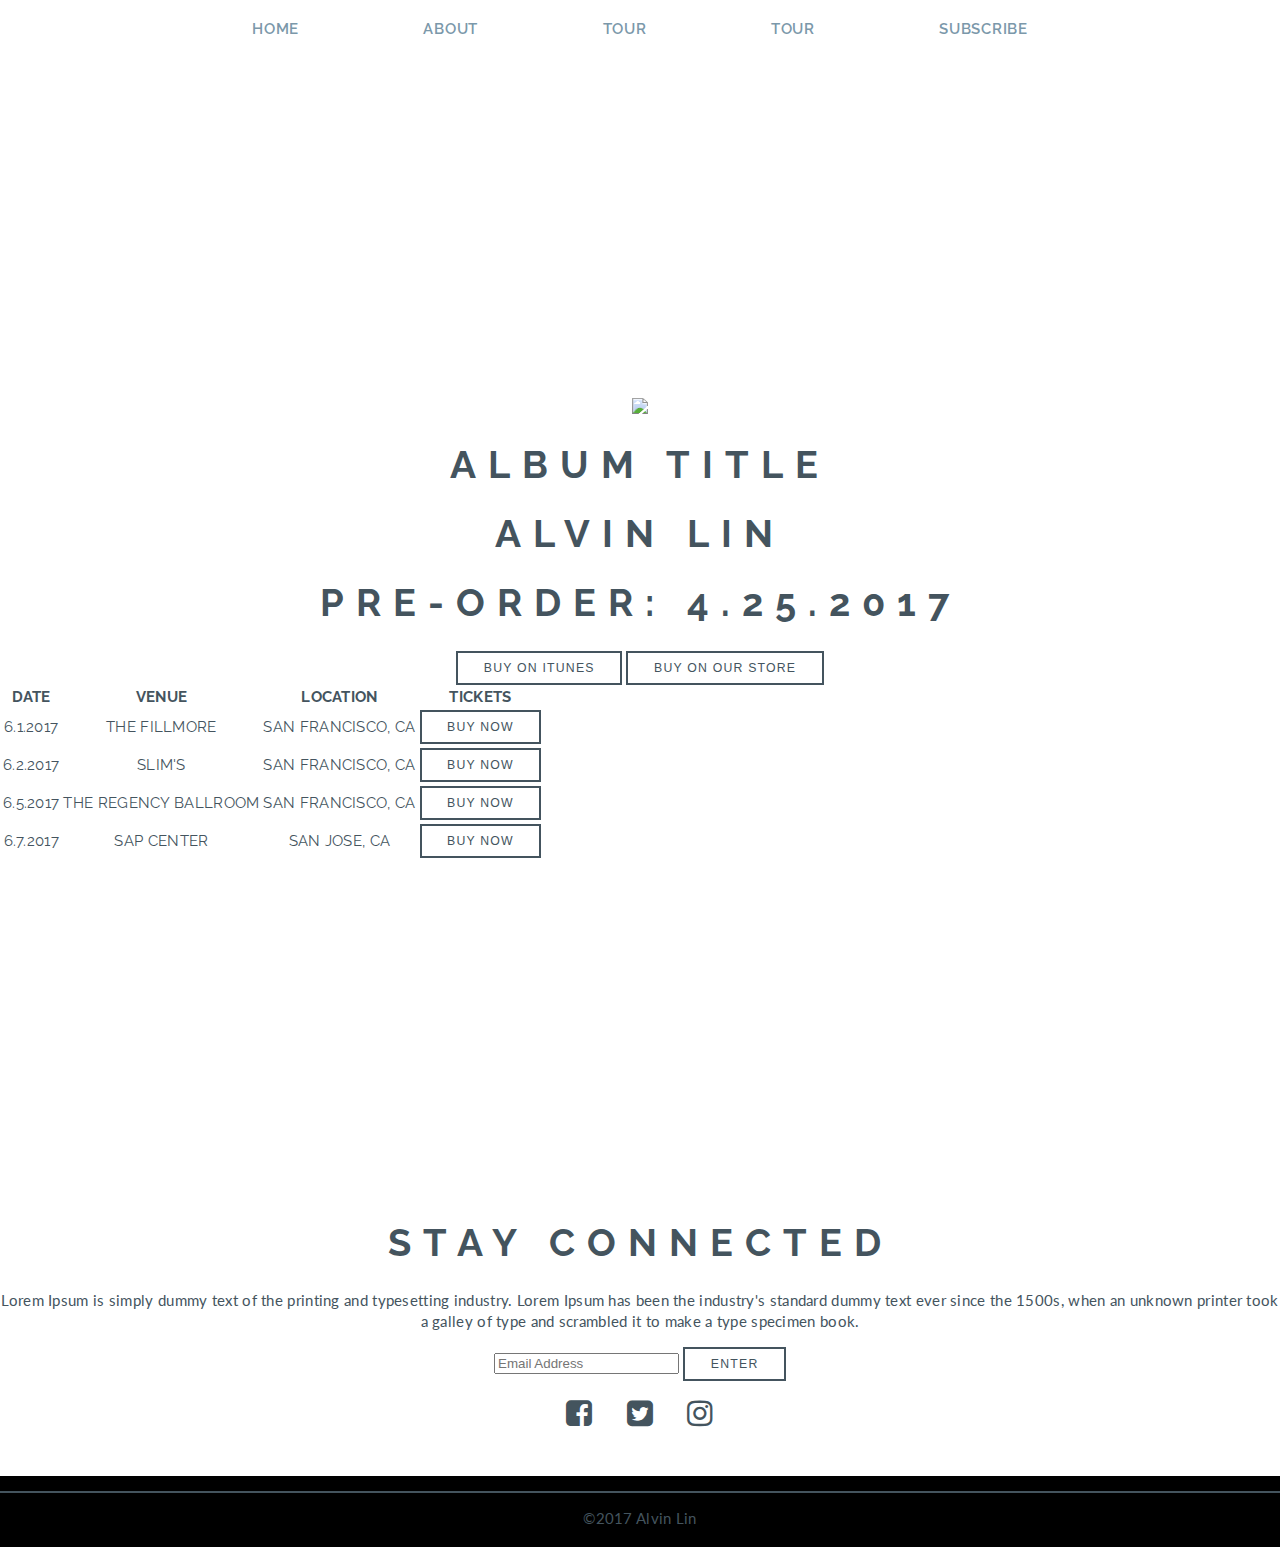
==== index.html @ 0206b44e "Updated index.html" ====
<!DOCTYPE html>
<html lang="en">
<head>
	<meta charset="UTF-8">
	<title>Alvin Lin Music</title>
	<link href="https://fonts.googleapis.com/css?family=Lato:400,400i|Raleway:500,600" rel="stylesheet">
	<link rel="stylesheet" href="https://maxcdn.bootstrapcdn.com/font-awesome/4.7.0/css/font-awesome.min.css">
	<link rel="stylesheet" href="css/final-project-alvin-style.css">

</head>
<body class="">

	<header>
		<div>
			<h1><a href="index.html">Alvin Lin Music</a></h1>
		</div>
	</header>
<!--START NAVIGATION SECTION-->
<nav>
	<a href="index.html#about">Home</a>
	<a href="index.html#gallery">About</a>
	<a href="blog.html">Tour</a>
	<a href="index.html#contact">Tour</a>
	<a href="index.html#contact">Subscribe</a>
</nav>

<!--END NAVIGATION SECTION-->


<!--START SECTION 1: MUSIC ALBUM HIGHLIGHT-->

<div>
<img src="http://placehold.it/550x350">
<h1>Album Title</h1>
<h1>Alvin Lin</h1>
<h1>Pre-Order: 4.25.2017</h1>
<button type="button">BUY ON iTUNES</button>
<button type="button">BUY ON OUR STORE</button>
</div>

<!--END SECTION 1: MUSIC ALBUM HIGHLIGHT-->

<!--START SECTION 2: TOUR DATES-->

<div id="table-wrapper">
  <div id="table-scroll">
    <table>
        <thead>
            <tr>
                <th><span class="text">DATE</span></th>
                <th><span class="text">VENUE</span></th>
                <th><span class="text">LOCATION</span></th>
                <th><span class="text">TICKETS</span></th>
            </tr>
        </thead>
        <tbody>
	         <tr> <td>6.1.2017</td> <td>THE FILLMORE</td> <td>SAN FRANCISCO, CA</td> 
	         <td><button type="button">BUY NOW</button></td> </tr>
	         <tr> <td>6.2.2017</td> <td>SLIM'S</td> <td>SAN FRANCISCO, CA</td> 
	         <td><button type="button">BUY NOW</button></td> </tr>
	         <tr> <td>6.5.2017</td> <td>THE REGENCY BALLROOM</td> <td>SAN FRANCISCO, CA</td> 
	         <td><button type="button">BUY NOW</button></td> </tr>
	         <tr> <td>6.7.2017</td> <td>SAP CENTER</td> <td>SAN JOSE, CA</td> 
	         <td><button type="button">BUY NOW</button></td> </tr>
        </tbody>
    </table>
  </div>
</div>

<!--END SECTION 2: TOUR DATES-->



<!--START SECTION 3: LIVE PERFORMANCE-->

<div>
<p><iframe width="560" height="315" src="https://www.youtube.com/embed/09I8kVjhyd8" frameborder="0" allowfullscreen></iframe></p>
</div>

<!--END SECTION 3: LIVE PERFORMANCE-->
	



<!--START SECTION 4: STAY CONNECTED-->

<div>
<h1>STAY CONNECTED</h1>
<p>Lorem Ipsum is simply dummy text of the printing and typesetting industry. Lorem Ipsum has been the industry's standard dummy text ever since the 1500s, when an unknown printer took a galley of type and scrambled it to make a type specimen book. </p>
</div>

<div class="wrap">
			<input type="text" placeholder="Email Address">
			<button type="submit">ENTER</button>
			<div class="social-links">
				<a href=""><i class="fa fa-facebook-square" aria-hidden="true"></i></a>
				<a href=""><i class="fa fa-twitter-square" aria-hidden="true"></i></a>
				<a href=""><i class="fa fa-instagram" aria-hidden="true"></i></a>
			</div>
</div>

<!--END SECTION 4: STAY CONNECTED-->




<!--START FOOTER-->
	<footer>
	<!--LEFT JUSTIFIED SITE MAP-->
		<p class="copyright">&copy;2017 Alvin Lin</p>
	</footer>

<!--END FOOTER-->

</body>
</html>
---- css/final-project-alvin-style.css ----
/* ----------------------------------------
Base Styles
------------------------------------------- */
* {
	box-sizing: border-box;
}

body {
	font-family: 'Raleway', sans-serif;
	-webkit-font-smoothing: antialiased;
	margin: 0;
	text-transform: uppercase;
	letter-spacing: .02em;
	text-align: center;
	color: #44545E;
	font-size: 15px;
}

/* Responsive images */
img {
	max-width: 100%;
}

/* ----------------------------------------
Typography
------------------------------------------- */
p {
	font-family: 'Lato', sans-serif;
	text-transform: none;
	line-height: 1.4;
}


h1 {
	font-size: 37.5px;
	letter-spacing: 12px;
}



a {
	text-decoration: none;
	color: #7B98AA;
	font-weight: 600;
}

a:hover {
	color: #44545E;
	-webkit-transition: color .3s ease-in-out;
	transition: color .3s ease-in-out;
}



/* ----------------------------------------
Lists
------------------------------------------- */
ul a {
	text-transform: none;
}

ul {
	padding-left: 16px;
}

li {
	text-align: left;
	margin-bottom: 12.8px;
	color: #44545E;

}

/* ----------------------------------------
Layout
------------------------------------------- */
section {
	padding: 0 30px 54.4px 30px;
	width: 70%;
	text-align: left;
}

.wrap {
	max-width: 1000px;
	width: 100%;
	margin: 0 auto;
}

.grid-wrapper {
	display: -webkit-box;
	display: -ms-flexbox;
	display: flex;
  -webkit-box-orient: horizontal;
  -webkit-box-direction: normal;
      -ms-flex-direction: row;
          flex-direction: row;
  -ms-flex-wrap: wrap;
      flex-wrap: wrap;
  -webkit-box-pack: justify;
      -ms-flex-pack: justify;
          justify-content: space-between;
}

#table-wrapper {
	text-align: center;
}

/* ----------------------------------------
Header
------------------------------------------- */
header {
	padding-top: 30px;
	background-image: url('../images/blog_header_bg.jpg');
	background-size: cover;
	background-position: center;
	height: 350px;
	margin-bottom: 48px;
}

nav {
	position: fixed;
	top: 0;
	left: 0;
	right: 0;
	background-color: white;
	z-index: 100;
}

nav a {
	font-weight: 600;
	letter-spacing: 0.75px;
	padding: 20px 60px;
	display: inline-block;
	border-bottom: none;
	text-transform: uppercase;
}

h1 a,
h1 a:hover {
	color: white;
	margin-top: 122px;
	display: inline-block;
}

/* ----------------------------------------
Footer
------------------------------------------- */
footer {
	background-color: #000000;
	overflow: auto;
}

footer .wrap {
	padding: 30px 15px;
}

.social-links a {
	font-size: 30px;
	padding: 15px;
	margin-bottom: 30px;
	display: inline-block;
	color: #44545E;
}

.copyright {
	border-top: 2px solid #44545E;
	padding: 15px 0 3px;
}



/* ----------------------------------------
Buttons
------------------------------------------- */
button {
	cursor: pointer;
	outline: 0;
	border: 2px solid #44545E;
	color: #44545E;
	padding: 8px 25.5px;
	background-color: transparent;
	font-weight: 500;
	text-transform: uppercase;
	font-size: 12.299px;
	letter-spacing: 1.2px;
	-webkit-transition: all .3s ease-in-out;
	transition: all .3s ease-in-out;
}

button:hover {
	background-color: #44545E;
	color: white;
	font-weight: 600;
}
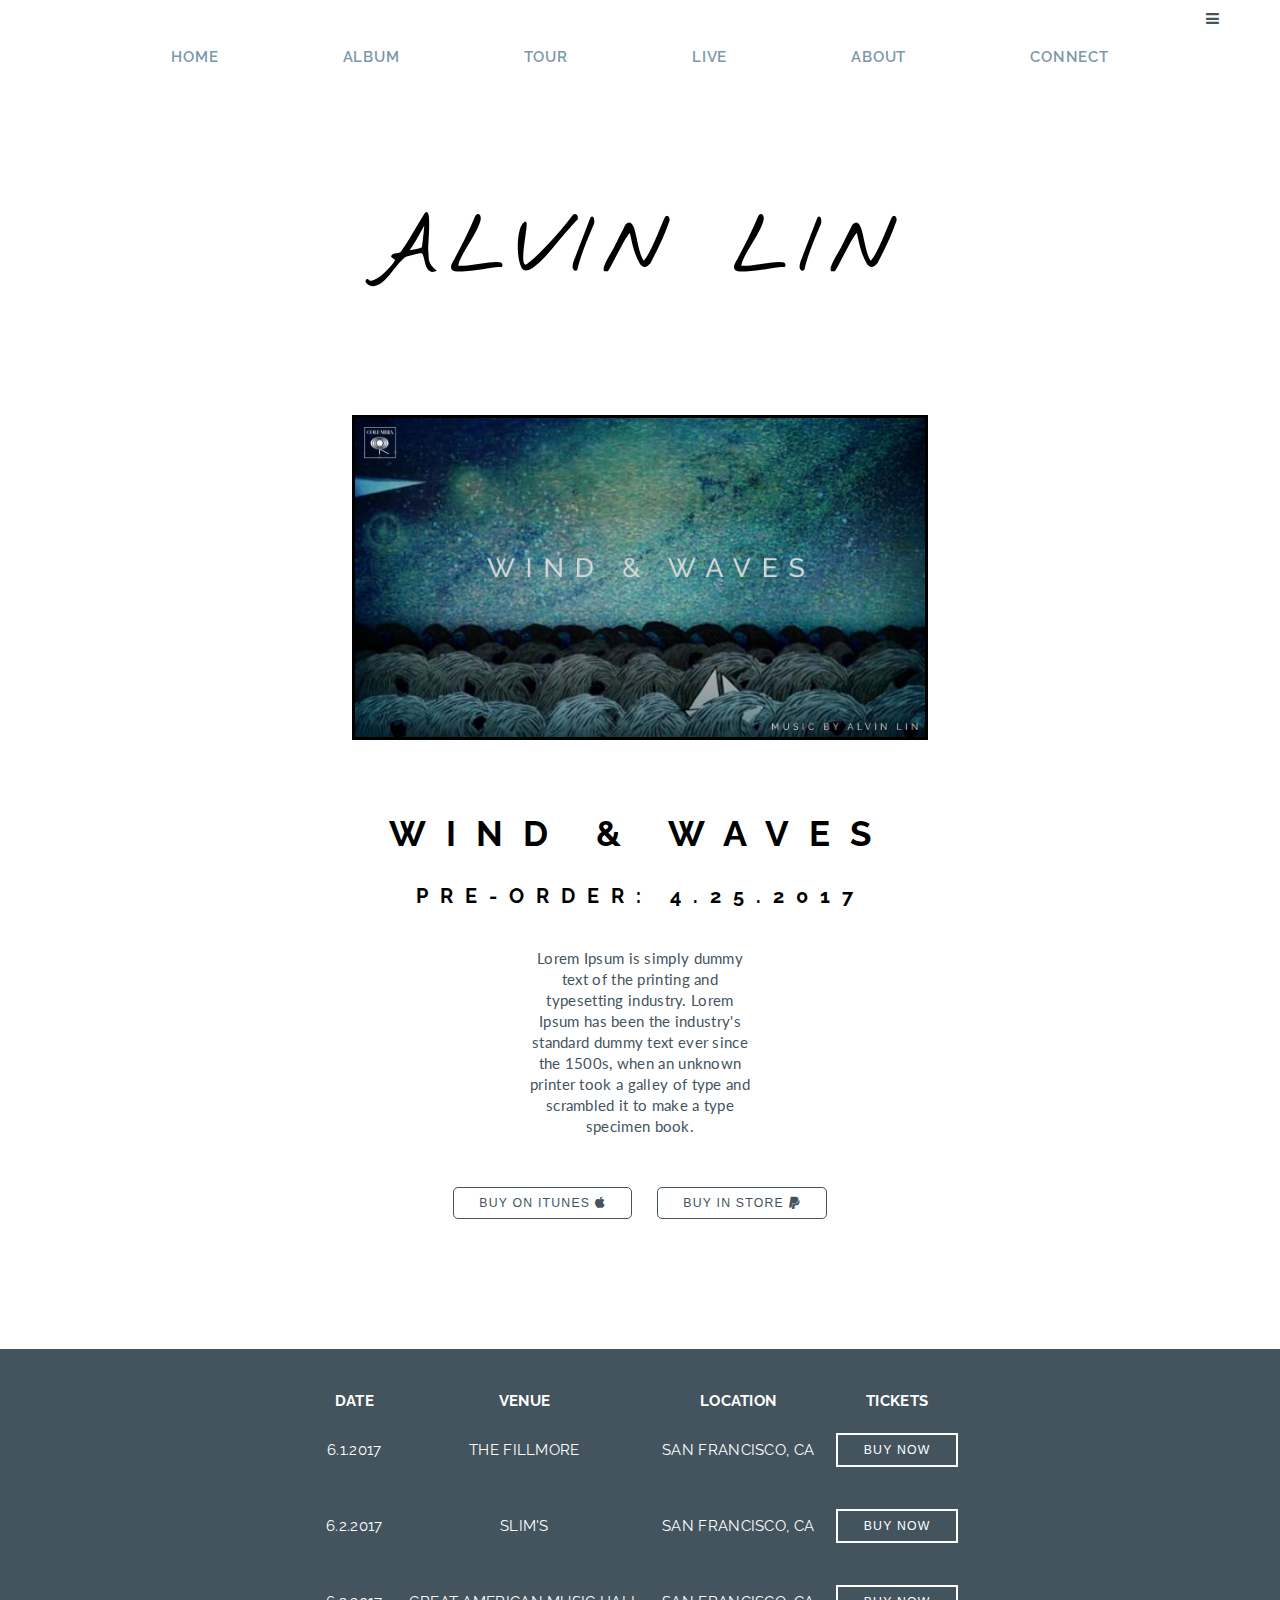
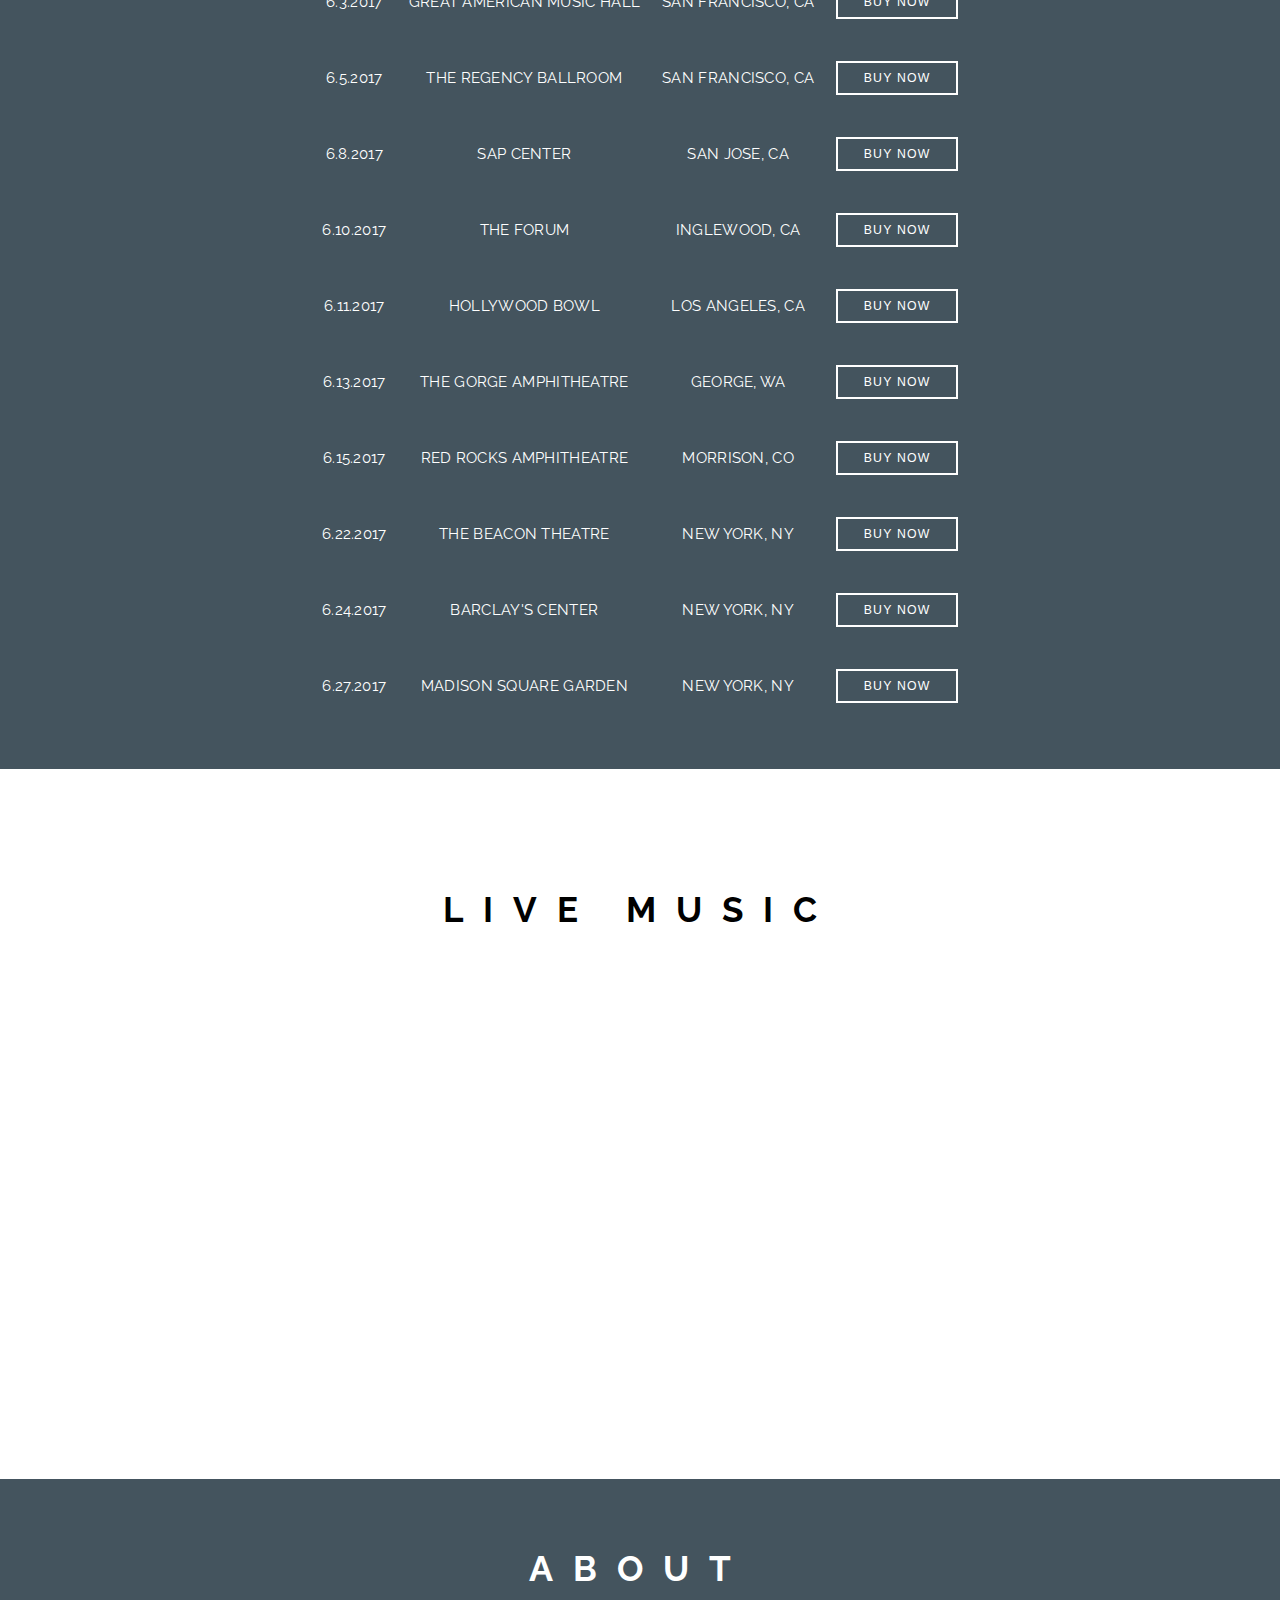
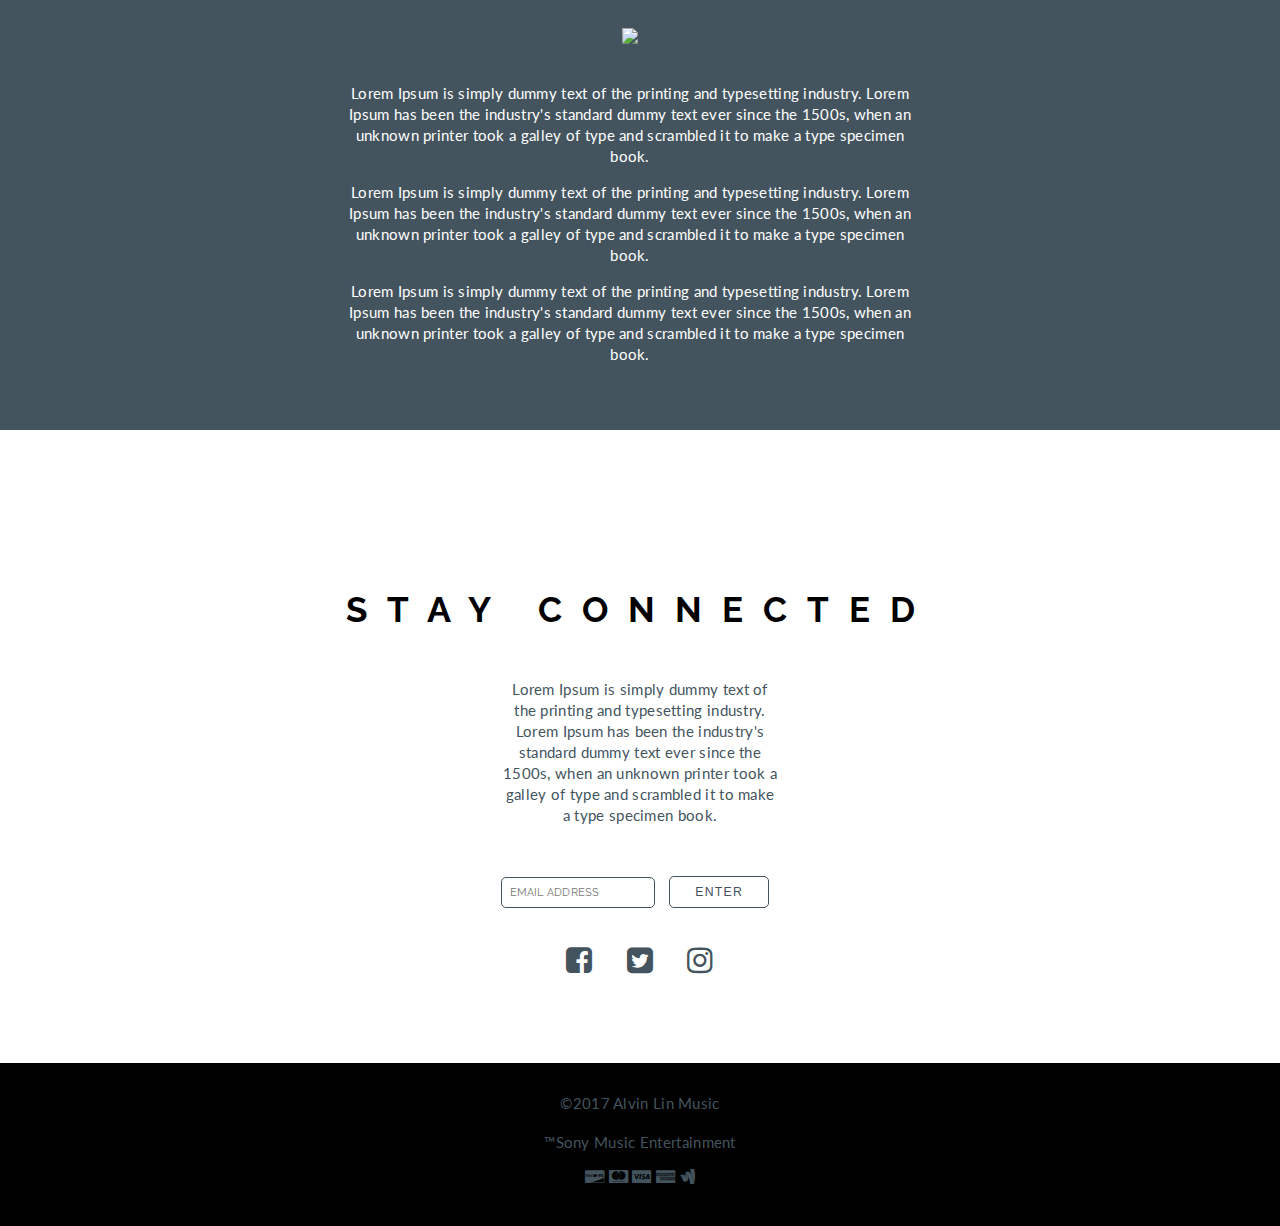
==== commit 4cacf890: "Week 8 HW Update" ====
--- a/index.html
+++ b/index.html
@@ -4,7 +4,7 @@
 <head>
 	<meta charset="UTF-8">
 	<title>Alvin Lin Music</title>
-	<link href="https://fonts.googleapis.com/css?family=Lato:400,400i|Raleway:500,600" rel="stylesheet">
+	<link href="https://fonts.googleapis.com/css?family=Lato:400,400i|Raleway:500,600|Nothing+You+Could+Do" rel="stylesheet">
 	<link rel="stylesheet" href="https://maxcdn.bootstrapcdn.com/font-awesome/4.7.0/css/font-awesome.min.css">
 	<link rel="stylesheet" href="css/final-project-alvin-style.css">
 
@@ -13,36 +13,39 @@
 
 	<header>
 		<div>
-			<h1><a href="index.html">Alvin Lin Music</a></h1>
+			<h1>Alvin Lin</h1>
 		</div>
 	</header>
 <!--START NAVIGATION SECTION-->
 <nav>
-	<a href="index.html#about">Home</a>
-	<a href="index.html#gallery">About</a>
-	<a href="blog.html">Tour</a>
-	<a href="index.html#contact">Tour</a>
-	<a href="index.html#contact">Subscribe</a>
+<a class="hamburger" href=""><i class="fa fa-bars"></i></a>
+	<a href="index.html#home">Home</a>
+	<a href="index.html#album">Album</a>
+	<a href="index.html#tour">Tour</a>
+	<a href="index.html#live">Live</a>
+	<a href="index.html#about">About</a>
+	<a href="index.html#connect">Connect</a>
 </nav>
 
 <!--END NAVIGATION SECTION-->
 
 
 <!--START SECTION 1: MUSIC ALBUM HIGHLIGHT-->
-
+<section class="album">
 <div>
-<img src="http://placehold.it/550x350">
-<h1>Album Title</h1>
-<h1>Alvin Lin</h1>
-<h1>Pre-Order: 4.25.2017</h1>
-<button type="button">BUY ON iTUNES</button>
-<button type="button">BUY ON OUR STORE</button>
+<img src="images/album_cover.png">
+<h2>WIND &amp; WAVES</h2>
+<h3>Pre-Order: 4.25.2017</h3>
+<p class="text">Lorem Ipsum is simply dummy text of the printing and typesetting industry. Lorem Ipsum has been the industry's standard dummy text ever since the 1500s, when an unknown printer took a galley of type and scrambled it to make a type specimen book.</p>
+<button id="buy" type="button">BUY ON iTUNES <i class="fa fa-apple" aria-hidden="true"></i></button>
+<button id="buy" type="button">BUY IN STORE <i class="fa fa-paypal" aria-hidden="true"></i></button>
 </div>
+</section>
 
 <!--END SECTION 1: MUSIC ALBUM HIGHLIGHT-->
 
 <!--START SECTION 2: TOUR DATES-->
-
+<section class="tour">
 <div id="table-wrapper">
   <div id="table-scroll">
     <table>
@@ -57,59 +60,133 @@
         <tbody>
 	         <tr> <td>6.1.2017</td> <td>THE FILLMORE</td> <td>SAN FRANCISCO, CA</td> 
 	         <td><button type="button">BUY NOW</button></td> </tr>
+	         
+
+
 	         <tr> <td>6.2.2017</td> <td>SLIM'S</td> <td>SAN FRANCISCO, CA</td> 
 	         <td><button type="button">BUY NOW</button></td> </tr>
+	       
+
+	         <tr> <td>6.3.2017</td> <td>GREAT AMERICAN MUSIC HALL</td> <td>SAN FRANCISCO, CA</td> 
+	         <td><button type="button">BUY NOW</button></td> </tr>
+	         
+
 	         <tr> <td>6.5.2017</td> <td>THE REGENCY BALLROOM</td> <td>SAN FRANCISCO, CA</td> 
 	         <td><button type="button">BUY NOW</button></td> </tr>
-	         <tr> <td>6.7.2017</td> <td>SAP CENTER</td> <td>SAN JOSE, CA</td> 
+	         
+
+	         <tr> <td>6.8.2017</td> <td>SAP CENTER</td> <td>SAN JOSE, CA</td> 
 	         <td><button type="button">BUY NOW</button></td> </tr>
+	         
+
+	         <tr> <td>6.10.2017</td> <td>THE FORUM</td> <td>INGLEWOOD, CA</td> 
+	         <td><button type="button">BUY NOW</button></td> </tr>
+	        
+
+	         <tr> <td>6.11.2017</td> <td>HOLLYWOOD BOWL</td> <td>LOS ANGELES, CA</td> 
+	         <td><button type="button">BUY NOW</button></td> </tr>
+	         
+
+	          <tr> <td>6.13.2017</td> <td>THE GORGE AMPHITHEATRE</td> <td>GEORGE, WA</td> 
+	         <td><button type="button">BUY NOW</button></td> </tr>
+	         
+
+
+	           <tr> <td>6.15.2017</td> <td>RED ROCKS AMPHITHEATRE</td> <td>MORRISON, CO</td> 
+	         <td><button type="button">BUY NOW</button></td> </tr>
+	         
+
+
+	           <tr> <td>6.22.2017</td> <td>THE BEACON THEATRE</td> <td>NEW YORK, NY</td> 
+	         <td><button type="button">BUY NOW</button></td> </tr>
+	     
+
+	           <tr> <td>6.24.2017</td> <td>BARCLAY'S CENTER</td> <td>NEW YORK, NY</td> 
+	         <td><button type="button">BUY NOW</button></td> </tr>
+	      
+
+
+	           <tr> <td>6.27.2017</td> <td>MADISON SQUARE GARDEN</td> <td>NEW YORK, NY</td> 
+	         <td><button type="button">BUY NOW</button></td> </tr>
+	        
+
         </tbody>
     </table>
   </div>
 </div>
+</section>
 
 <!--END SECTION 2: TOUR DATES-->
 
 
 
-<!--START SECTION 3: LIVE PERFORMANCE-->
+<!--START SECTION 3: LIVE PERFORMANCES-->
+<section class="live">
+<div>
+<h2>LIVE MUSIC</h2>
+<p><iframe width="560" height="315" src="https://www.youtube.com/embed/5IZnDgpF_8M" frameborder="0" allowfullscreen></iframe></p>
+</div>
+</section>
+<!--END SECTION 3: LIVE PERFORMANCE-->
 
-<div>
-<p><iframe width="560" height="315" src="https://www.youtube.com/embed/09I8kVjhyd8" frameborder="0" allowfullscreen></iframe></p>
-</div>
 
-<!--END SECTION 3: LIVE PERFORMANCE-->
-	
+<!--START SECTION 4: ABOUT-->
+<section class="about">
+<h2 class="text">ABOUT</h2>
+	<div class="about-wrapper">
+		<article>
+		<img src="http://placehold.it/550x350">
+		</article>
+		<article>
+		<p class="text">Lorem Ipsum is simply dummy text of the printing and typesetting industry. Lorem Ipsum has been the industry's standard dummy text ever since the 1500s, when an unknown printer took a galley of type and scrambled it to make a type specimen book.</p>
+		<p class="text">Lorem Ipsum is simply dummy text of the printing and typesetting industry. Lorem Ipsum has been the industry's standard dummy text ever since the 1500s, when an unknown printer took a galley of type and scrambled it to make a type specimen book.</p>
+		<p class="text">Lorem Ipsum is simply dummy text of the printing and typesetting industry. Lorem Ipsum has been the industry's standard dummy text ever since the 1500s, when an unknown printer took a galley of type and scrambled it to make a type specimen book.</p>
+		</article>
+	</div>
+</section>
+
+<!--END SECTION SECTION 4: ABOUT-->
 
 
 
-<!--START SECTION 4: STAY CONNECTED-->
-
+<!--START SECTION 5: STAY CONNECTED-->
+<section class="connect">
 <div>
-<h1>STAY CONNECTED</h1>
+<h2>STAY CONNECTED</h2>
 <p>Lorem Ipsum is simply dummy text of the printing and typesetting industry. Lorem Ipsum has been the industry's standard dummy text ever since the 1500s, when an unknown printer took a galley of type and scrambled it to make a type specimen book. </p>
 </div>
 
 <div class="wrap">
-			<input type="text" placeholder="Email Address">
-			<button type="submit">ENTER</button>
+			<input id="email" type="text" placeholder="EMAIL ADDRESS">
+			<button id="submit" type="submit">ENTER</button>
 			<div class="social-links">
-				<a href=""><i class="fa fa-facebook-square" aria-hidden="true"></i></a>
-				<a href=""><i class="fa fa-twitter-square" aria-hidden="true"></i></a>
-				<a href=""><i class="fa fa-instagram" aria-hidden="true"></i></a>
+				<a href="https://www.facebook.com/"><i class="fa fa-facebook-square" aria-hidden="true"></i></a>
+				<a href="https://twitter.com/?lang=en"><i class="fa fa-twitter-square" aria-hidden="true"></i></a>
+				<a href="https://www.instagram.com/?hl=en"><i class="fa fa-instagram" aria-hidden="true"></i></a>
 			</div>
 </div>
+</section>
 
-<!--END SECTION 4: STAY CONNECTED-->
+<!--END SECTION 5: STAY CONNECTED-->
 
 
 
 
 <!--START FOOTER-->
+
 	<footer>
 	<!--LEFT JUSTIFIED SITE MAP-->
-		<p class="copyright">&copy;2017 Alvin Lin</p>
+		<p class="copyright">&copy;2017 Alvin Lin Music</p>
+		<p class="trademark">&trade;Sony Music Entertainment‎</p>
+
+		<i class="fa fa-cc-discover" aria-hidden="true"></i>
+		<i class="fa fa-cc-mastercard" aria-hidden="true"></i>
+		<i class="fa fa-cc-visa" aria-hidden="true"></i>
+		<i class="fa fa-cc-amex" aria-hidden="true"></i>
+		<i class="fa fa-google-wallet" aria-hidden="true"></i>
+
 	</footer>
+
 
 <!--END FOOTER-->
 
--- a/css/final-project-alvin-style.css
+++ b/css/final-project-alvin-style.css
@@ -32,8 +32,23 @@
 
 
 h1 {
-	font-size: 37.5px;
+	font-size: 75px;
+	letter-spacing: 15px;
+	color: #000000;
+	margin: 200px 0px 75px 0px;
+	font-family: 'Nothing You Could Do', cursive;
+}
+
+h2 {
+	font-size: 35px;
+	letter-spacing: 20px;
+	color: #000000;
+}
+
+h3 {
+	font-size: 20px;
 	letter-spacing: 12px;
+	color: #000000;
 }
 
 
@@ -73,48 +88,105 @@
 /* ----------------------------------------
 Layout
 ------------------------------------------- */
-section {
-	padding: 0 30px 54.4px 30px;
-	width: 70%;
-	text-align: left;
-}
-
-.wrap {
-	max-width: 1000px;
-	width: 100%;
+
+.tour {
+	margin: 120px auto;
+	background-color: #44545E;
+	padding: 40px;
+
+}
+
+.about {
+	margin: 120px auto;
+	background-color: #44545E;
+	padding: 40px;
+}
+
+.about-wrapper {
+	display: flex;
+	flex-direction: row;
+	flex-wrap: wrap;
+	justify-content: center;
+}
+
+.about-wrapper article {
+	width: 50%;
+	padding: 10px;
+}
+
+.about-wrapper article {
+	margin-right: 20px;
+}
+
+
+ /*.about p {
+	padding: 20px 400px 40px 400px;
 	margin: 0 auto;
-}
-
-.grid-wrapper {
-	display: -webkit-box;
-	display: -ms-flexbox;
-	display: flex;
-  -webkit-box-orient: horizontal;
-  -webkit-box-direction: normal;
-      -ms-flex-direction: row;
-          flex-direction: row;
-  -ms-flex-wrap: wrap;
-      flex-wrap: wrap;
-  -webkit-box-pack: justify;
-      -ms-flex-pack: justify;
-          justify-content: space-between;
-}
+	text-align: center;
+}
+*/
 
 #table-wrapper {
 	text-align: center;
-}
+	display: inline-block;
+
+	
+}
+
+tr {
+	margin: 20px 0px;
+	padding: 20px 10px;
+}
+
+td {
+	margin: 0px 40px;
+	padding: 20px 10px;
+	color: #FFFFFF;
+}
+
+.text {
+	color: #FFFFFF;
+}
+
+.connect {
+	padding: 10px 0px 30px 0px;
+}
+
+.connect p {
+	padding: 20px 500px 40px 500px;
+	margin: 0 auto;
+	text-align: center;
+	color: #44545E;
+}
+
+
+.live p {
+	padding: 40px;
+}
+
+.album img {
+	border: 3px solid #000000;
+	width: 45%;
+	margin: 40px;
+}
+
+.album p {
+	padding: 20px 530px 40px 530px;
+	margin: 0 auto;
+	text-align: center;
+	color: #44545E;
+}
+
 
 /* ----------------------------------------
 Header
 ------------------------------------------- */
-header {
-	padding-top: 30px;
-	background-image: url('../images/blog_header_bg.jpg');
-	background-size: cover;
-	background-position: center;
-	height: 350px;
-	margin-bottom: 48px;
-}
+.hamburger {
+	display: block;
+	text-align: right;
+
+}
+
 
 nav {
 	position: fixed;
@@ -128,7 +200,7 @@
 nav a {
 	font-weight: 600;
 	letter-spacing: 0.75px;
-	padding: 20px 60px;
+	padding: 10px 60px;
 	display: inline-block;
 	border-bottom: none;
 	text-transform: uppercase;
@@ -141,12 +213,21 @@
 	display: inline-block;
 }
 
+
+
+
+
+
+
+
 /* ----------------------------------------
 Footer
 ------------------------------------------- */
 footer {
 	background-color: #000000;
 	overflow: auto;
+	padding: 0px 30px 40px 30px;
+
 }
 
 footer .wrap {
@@ -162,20 +243,23 @@
 }
 
 .copyright {
-	border-top: 2px solid #44545E;
 	padding: 15px 0 3px;
 }
 
-
-
 /* ----------------------------------------
 Buttons
 ------------------------------------------- */
+
+.social-links {
+	margin: 10px;
+}
+
+
 button {
 	cursor: pointer;
 	outline: 0;
-	border: 2px solid #44545E;
-	color: #44545E;
+	border: 2px solid #FFFFFF;
+	color: #FFFFFF;
 	padding: 8px 25.5px;
 	background-color: transparent;
 	font-weight: 500;
@@ -187,8 +271,65 @@
 }
 
 button:hover {
+	background-color: #FFFFFF;
+	color: #44545E;
+	font-weight: 600;
+}
+
+button#buy {
+	border: 1px solid #44545E;
+	color: #44545E;
+	margin: 10px;
+	border-radius: 5px;
+	font-weight: 400;
+	transition: all .2s ease-in-out;
+
+
+
+}
+
+
+button#buy:hover {
 	background-color: #44545E;
-	color: white;
-	font-weight: 600;
-}
-
+	color: #FFFFFF;
+	font-weight: 400;
+	transition: all .2s ease-in-out;
+	}
+
+
+#email {
+	border: 1px solid #44545E;
+	border-radius: 5px;
+	color: #44545E;
+	margin: 10px;
+	padding: 8px;
+	font-weight: 400;
+	transition: all .2s ease-in-out;
+	font-family: 'Raleway', sans-serif;
+	-webkit-font-smoothing: antialiased;
+	margin: 0;
+	letter-spacing: .02em;
+	text-align: left;
+	font-size: 11px;
+
+
+
+}
+
+
+button#submit {
+	border: 1px solid #44545E;
+	color: #44545E;
+	margin: 10px;
+	border-radius: 5px;
+	font-weight: 400;
+	transition: all .2s ease-in-out;
+
+}
+
+button#submit:hover {
+	background-color: #44545E;
+	color: #FFFFFF;
+	font-weight: 400;
+	transition: all .2s ease-in-out;
+}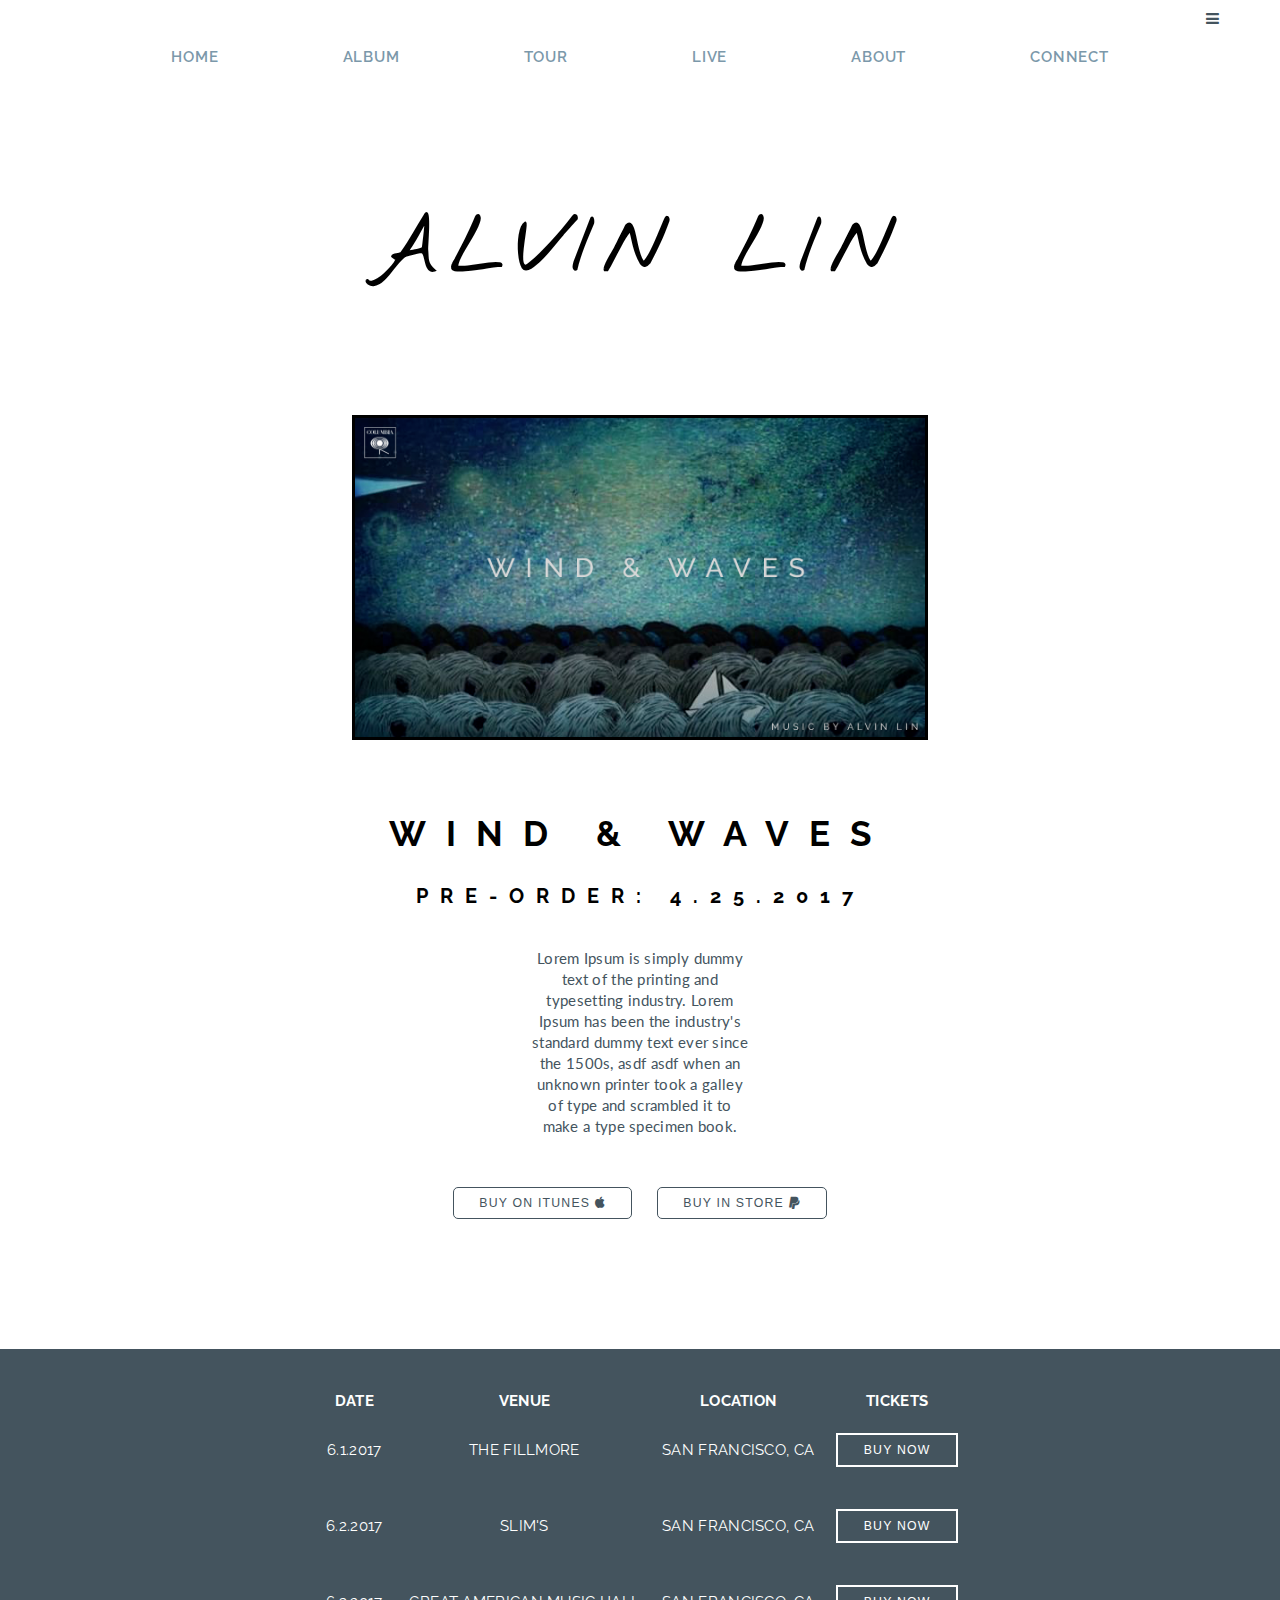
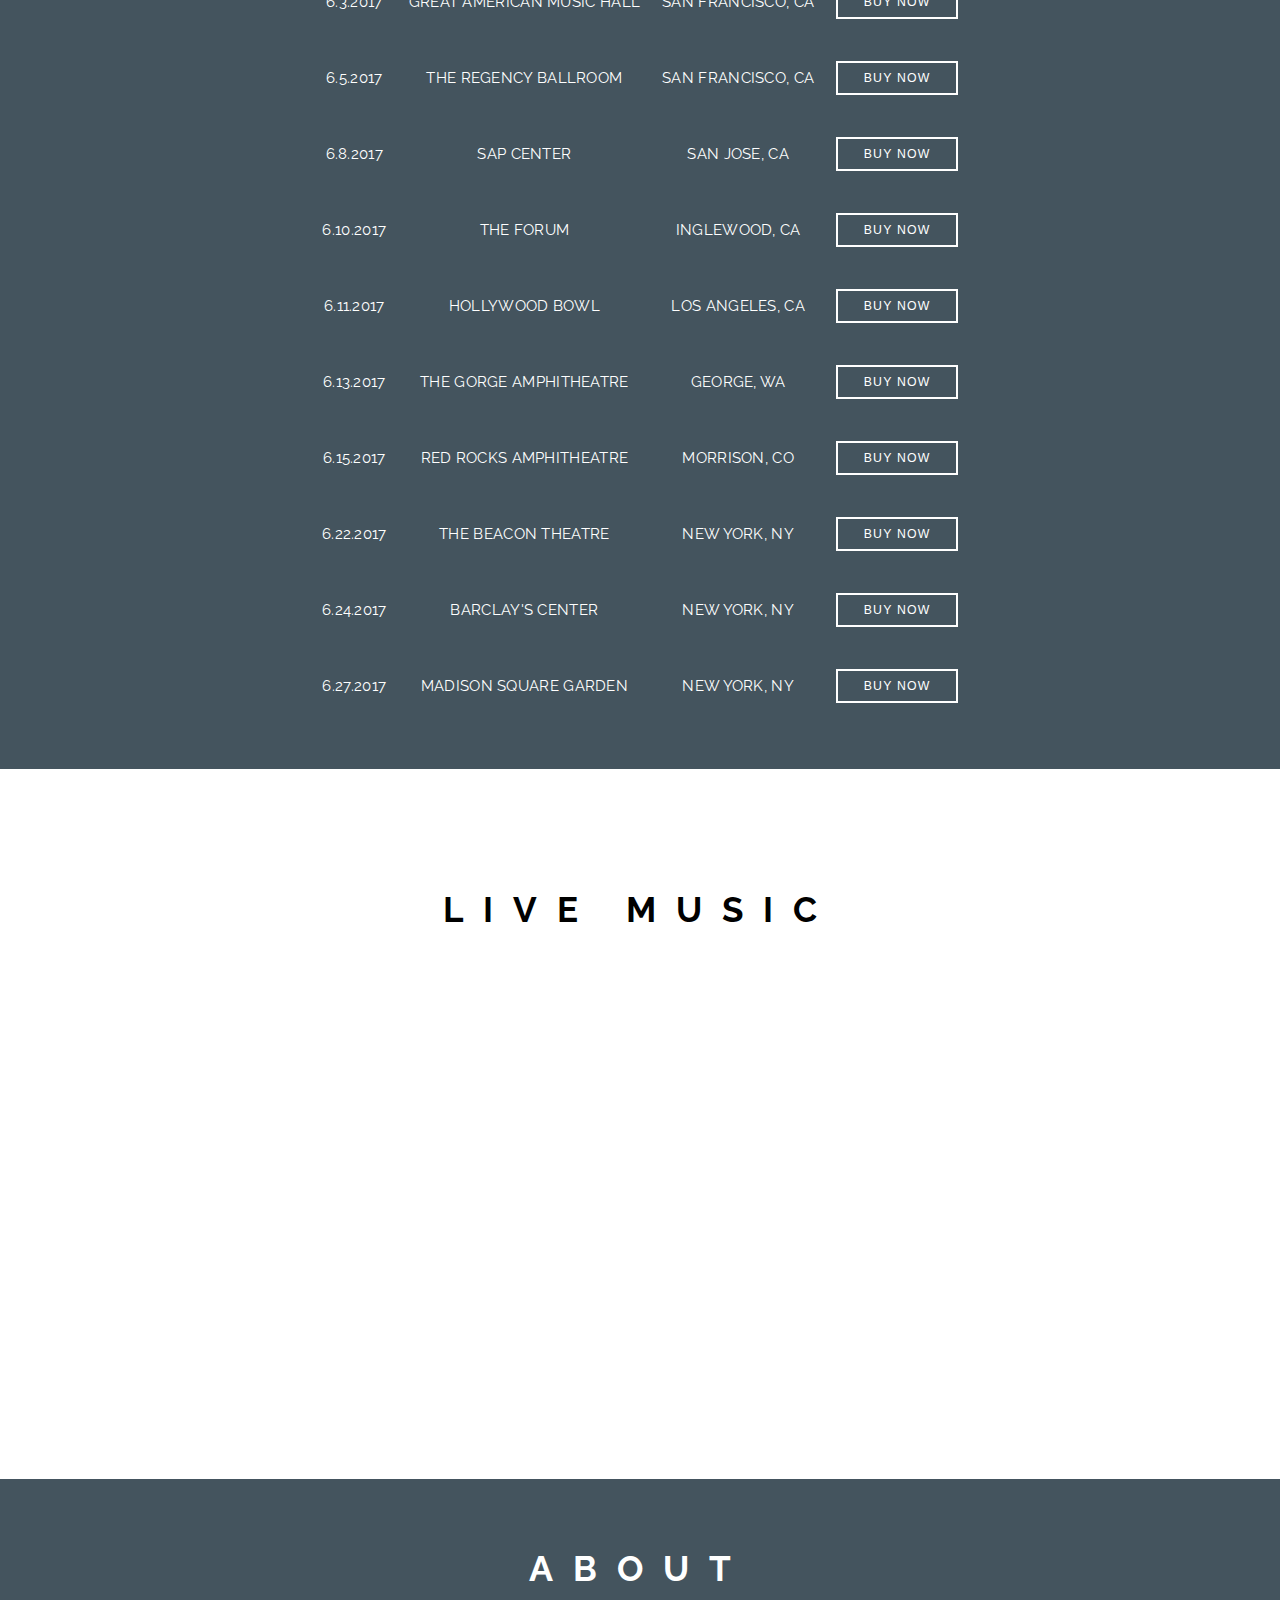
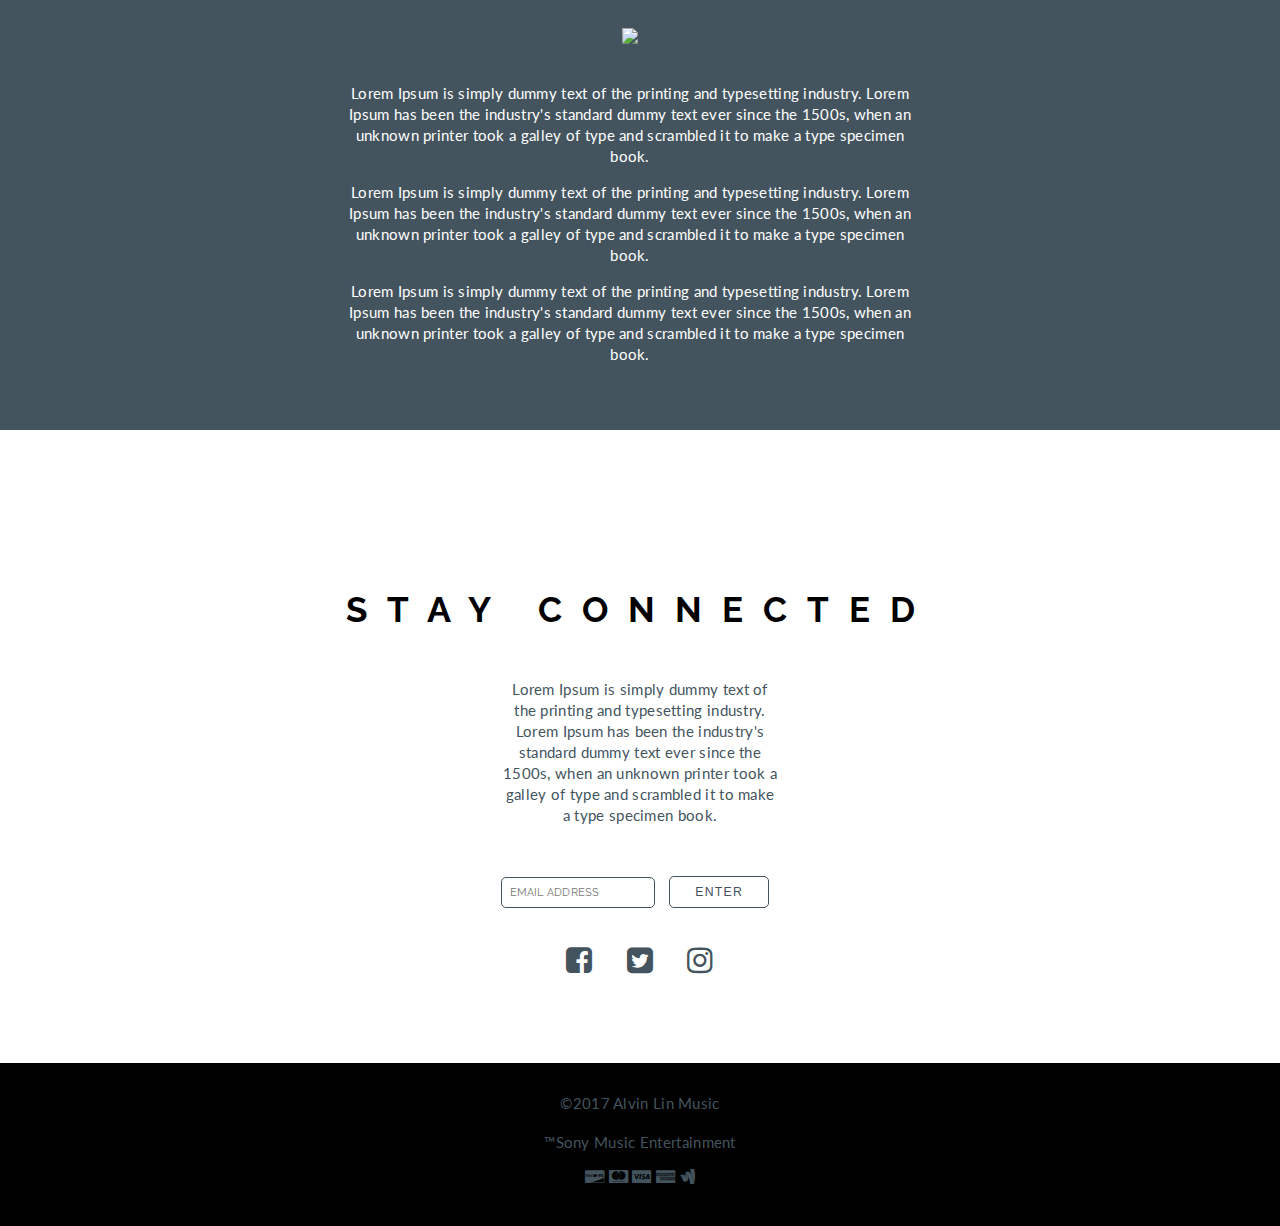
==== commit 2c4cde27: "Fiddle with lorem ipsum" ====
--- a/index.html
+++ b/index.html
@@ -36,7 +36,7 @@
 <img src="images/album_cover.png">
 <h2>WIND &amp; WAVES</h2>
 <h3>Pre-Order: 4.25.2017</h3>
-<p class="text">Lorem Ipsum is simply dummy text of the printing and typesetting industry. Lorem Ipsum has been the industry's standard dummy text ever since the 1500s, when an unknown printer took a galley of type and scrambled it to make a type specimen book.</p>
+<p class="text">Lorem Ipsum is simply dummy text of the printing and typesetting industry. Lorem Ipsum has been the industry's standard dummy text ever since the 1500s, asdf asdf when an unknown printer took a galley of type and scrambled it to make a type specimen book.</p>
 <button id="buy" type="button">BUY ON iTUNES <i class="fa fa-apple" aria-hidden="true"></i></button>
 <button id="buy" type="button">BUY IN STORE <i class="fa fa-paypal" aria-hidden="true"></i></button>
 </div>
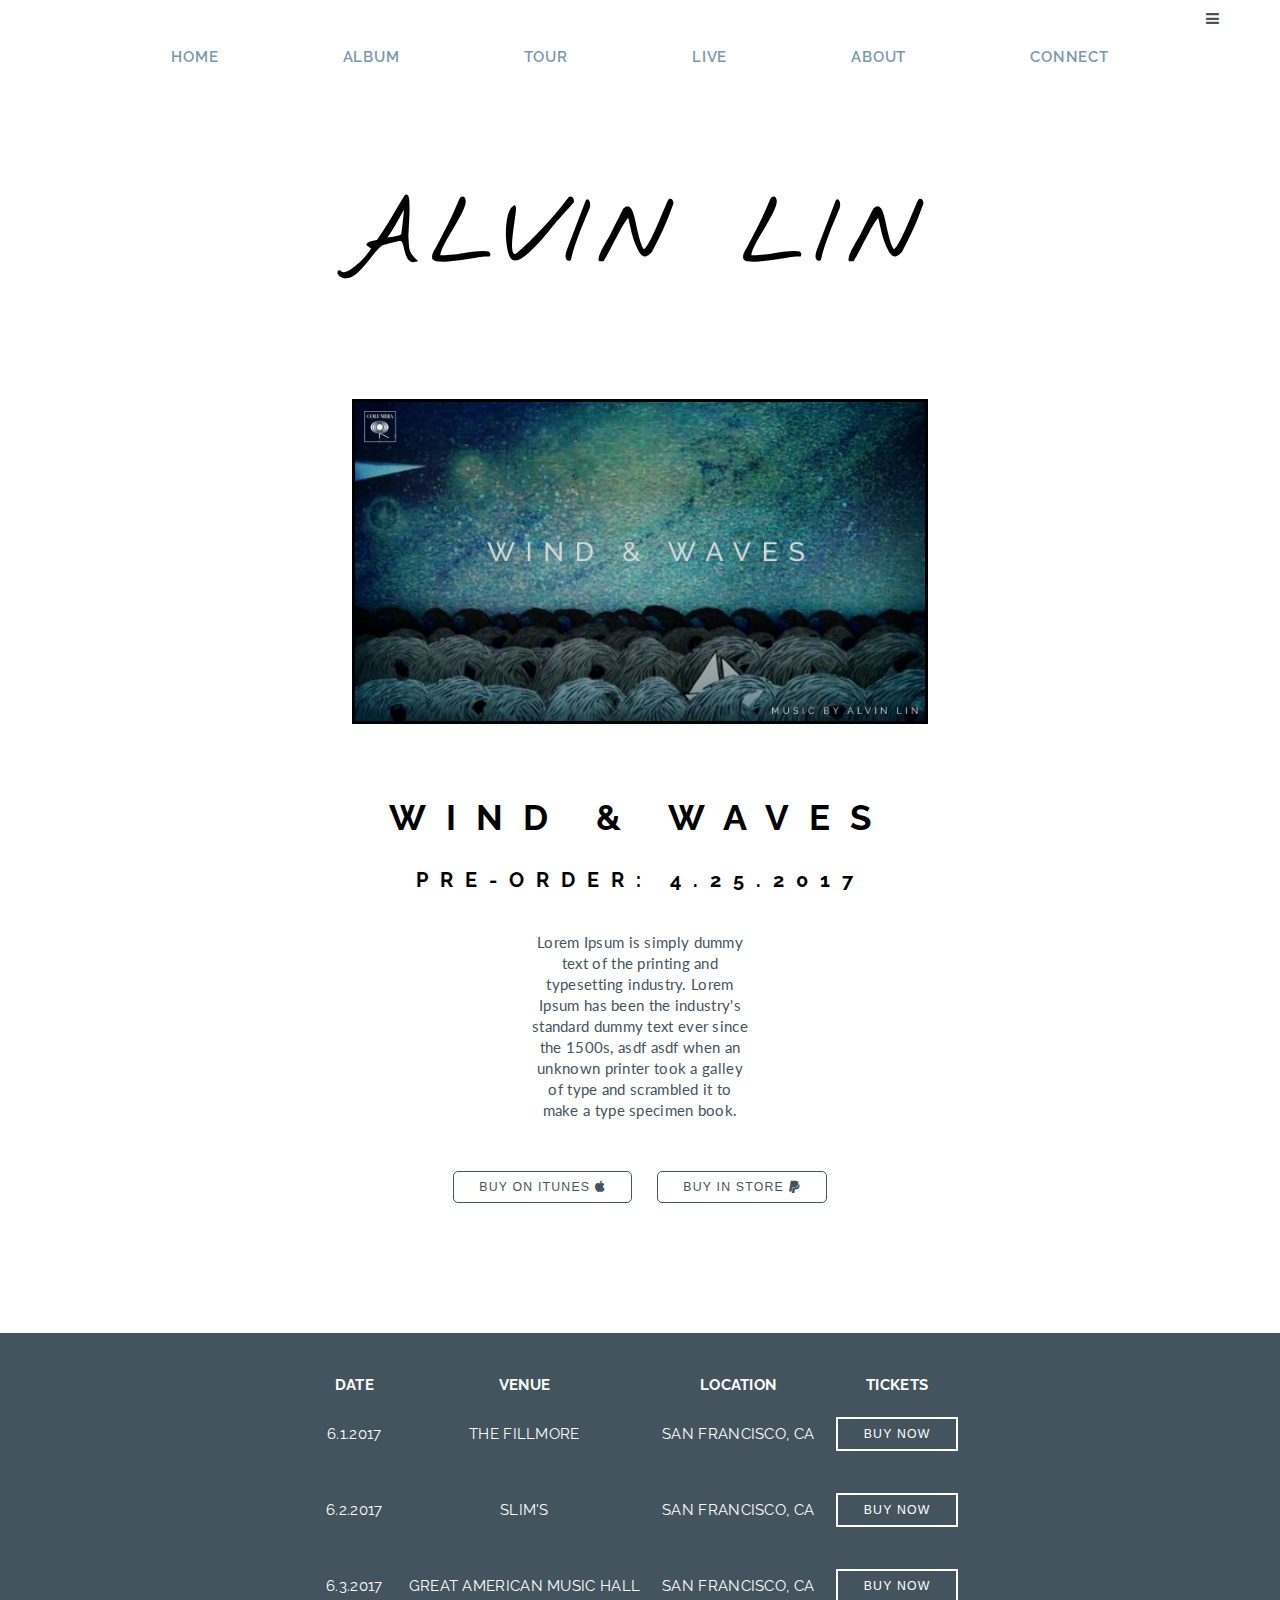
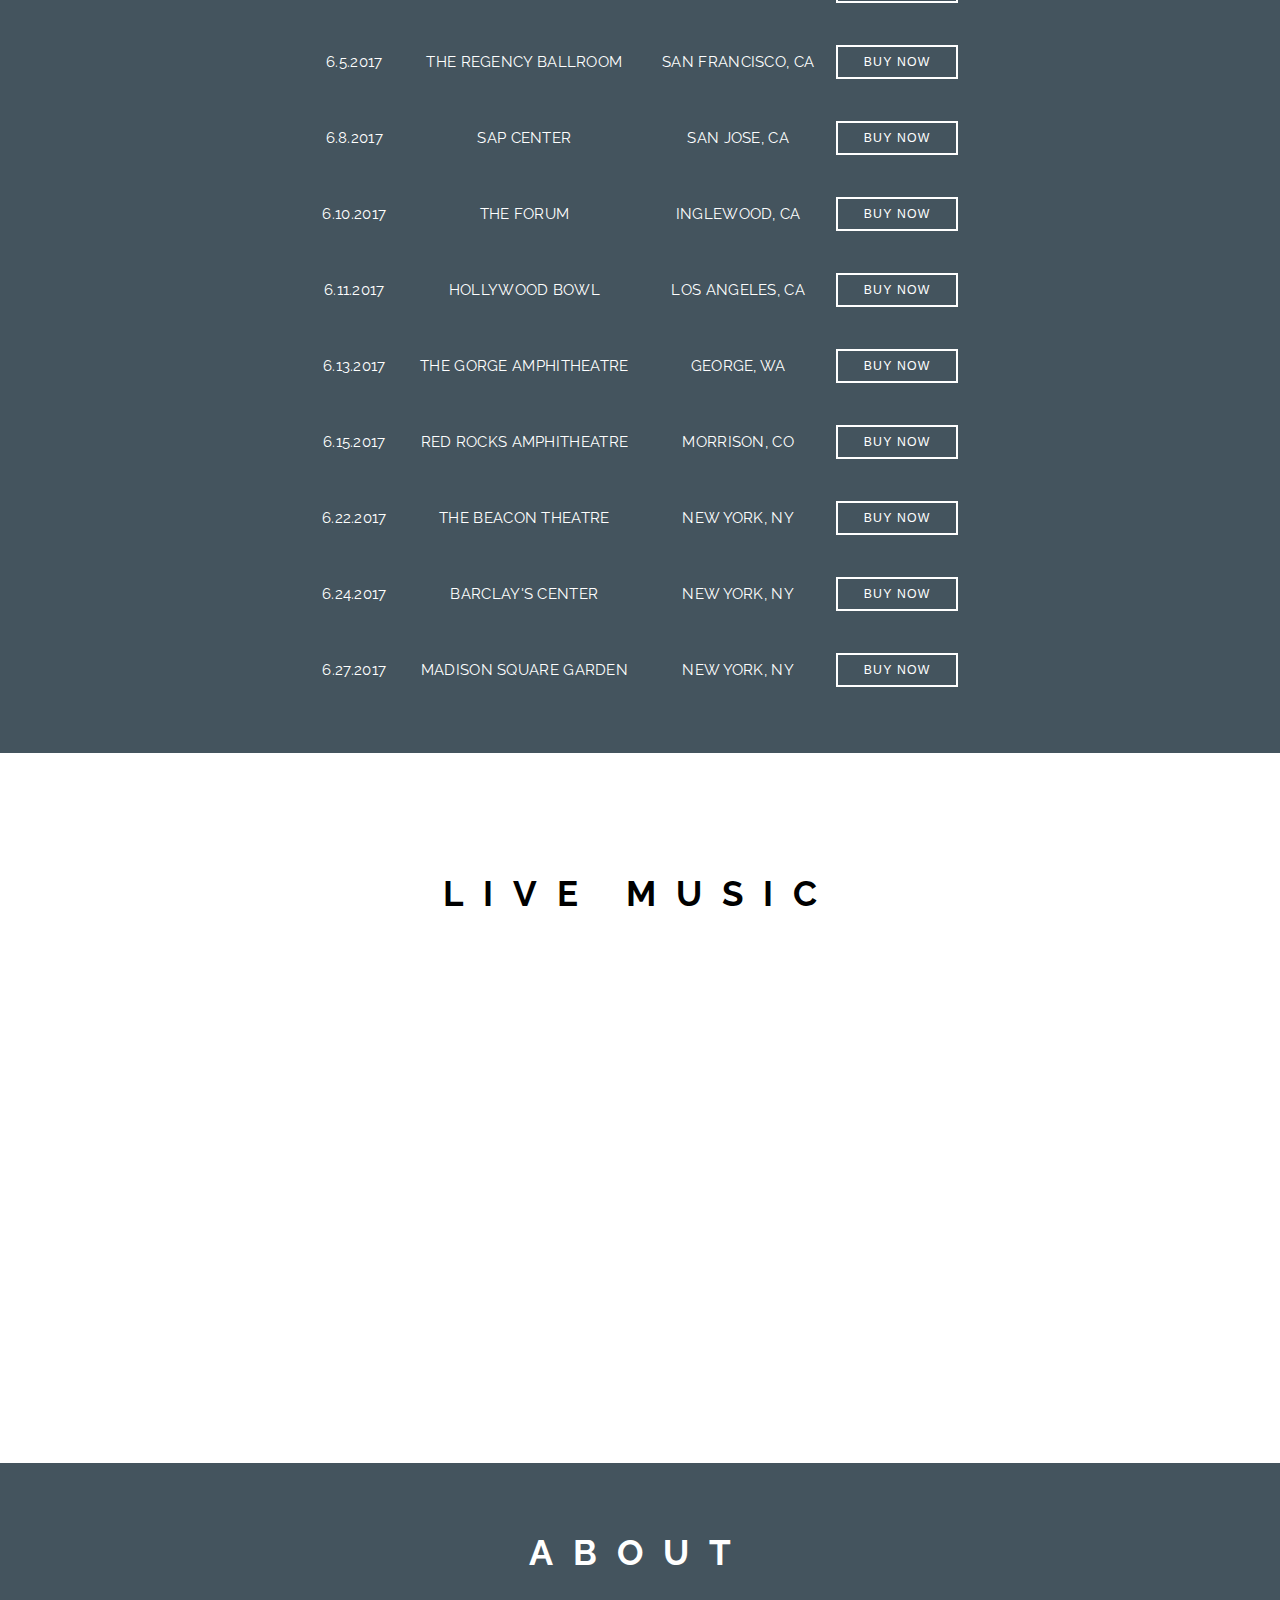
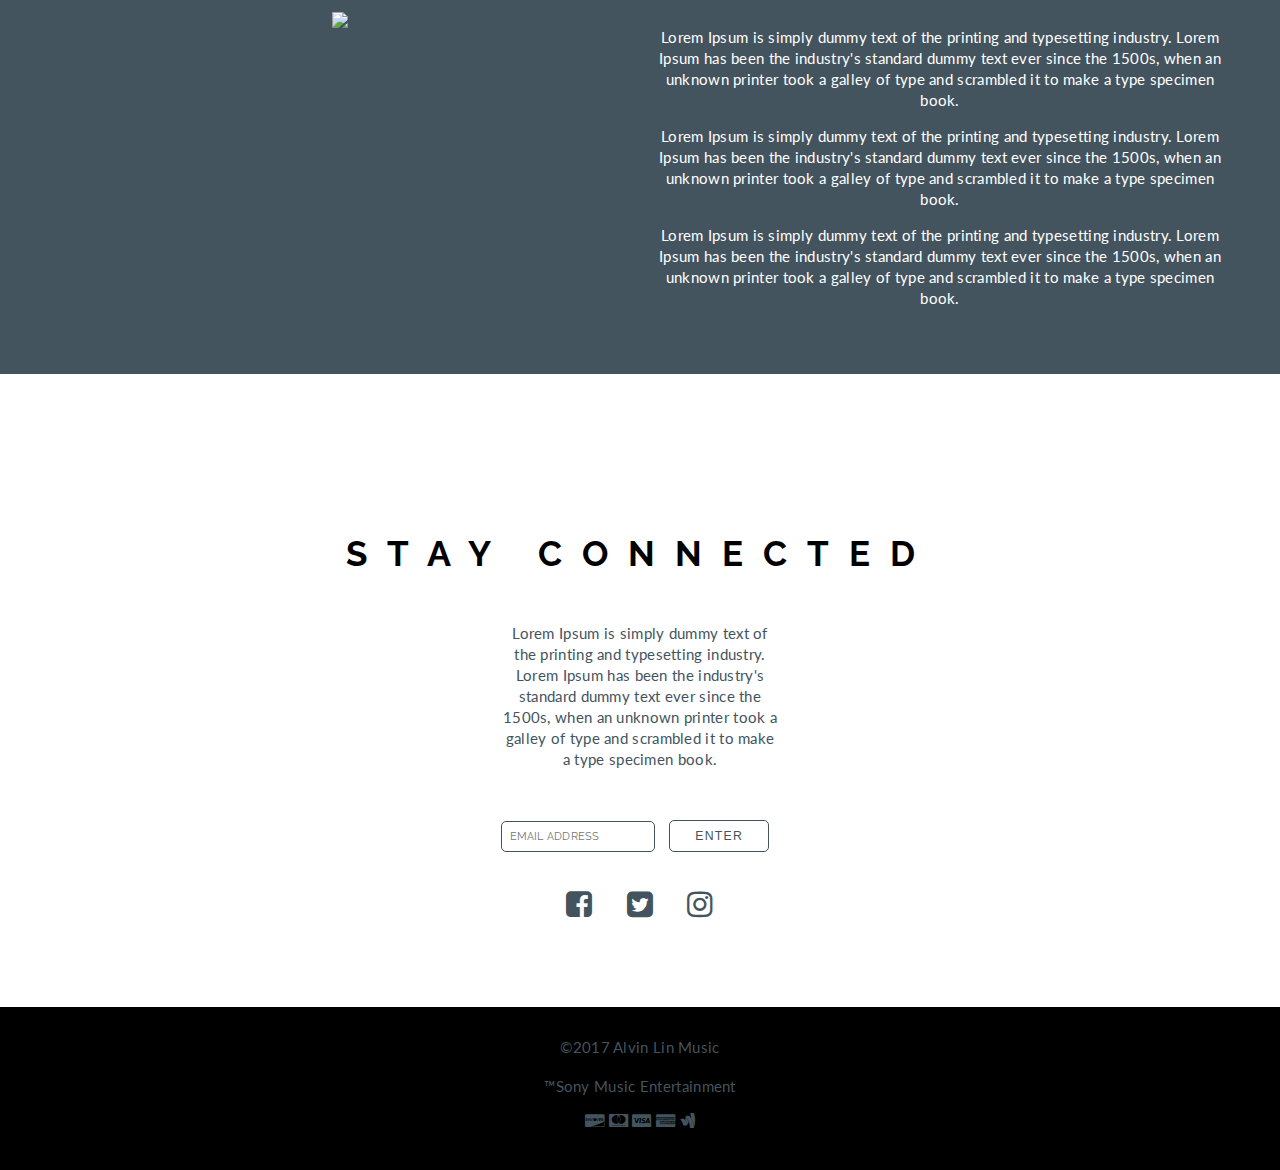
==== commit 6ddc6806: "Final Lab" ====
--- a/index.html
+++ b/index.html
@@ -59,55 +59,55 @@
         </thead>
         <tbody>
 	         <tr> <td>6.1.2017</td> <td>THE FILLMORE</td> <td>SAN FRANCISCO, CA</td> 
-	         <td><button type="button">BUY NOW</button></td> </tr>
+	         <td><button class="open" type="button">BUY NOW</button></td> </tr>
 	         
 
 
 	         <tr> <td>6.2.2017</td> <td>SLIM'S</td> <td>SAN FRANCISCO, CA</td> 
-	         <td><button type="button">BUY NOW</button></td> </tr>
+	         <td><button class="open" type="button">BUY NOW</button></td> </tr>
 	       
 
 	         <tr> <td>6.3.2017</td> <td>GREAT AMERICAN MUSIC HALL</td> <td>SAN FRANCISCO, CA</td> 
-	         <td><button type="button">BUY NOW</button></td> </tr>
+	         <td><button class="open" type="button">BUY NOW</button></td> </tr>
 	         
 
 	         <tr> <td>6.5.2017</td> <td>THE REGENCY BALLROOM</td> <td>SAN FRANCISCO, CA</td> 
-	         <td><button type="button">BUY NOW</button></td> </tr>
+	         <td><button class="open" type="button">BUY NOW</button></td> </tr>
 	         
 
 	         <tr> <td>6.8.2017</td> <td>SAP CENTER</td> <td>SAN JOSE, CA</td> 
-	         <td><button type="button">BUY NOW</button></td> </tr>
+	         <td><button class="open" type="button">BUY NOW</button></td> </tr>
 	         
 
 	         <tr> <td>6.10.2017</td> <td>THE FORUM</td> <td>INGLEWOOD, CA</td> 
-	         <td><button type="button">BUY NOW</button></td> </tr>
+	         <td><button class="open" type="button">BUY NOW</button></td> </tr>
 	        
 
 	         <tr> <td>6.11.2017</td> <td>HOLLYWOOD BOWL</td> <td>LOS ANGELES, CA</td> 
-	         <td><button type="button">BUY NOW</button></td> </tr>
+	         <td><button class="open" type="button">BUY NOW</button></td> </tr>
 	         
 
 	          <tr> <td>6.13.2017</td> <td>THE GORGE AMPHITHEATRE</td> <td>GEORGE, WA</td> 
-	         <td><button type="button">BUY NOW</button></td> </tr>
+	         <td><button class="open" type="button">BUY NOW</button></td> </tr>
 	         
 
 
 	           <tr> <td>6.15.2017</td> <td>RED ROCKS AMPHITHEATRE</td> <td>MORRISON, CO</td> 
-	         <td><button type="button">BUY NOW</button></td> </tr>
+	         <td><button class="open" type="button">BUY NOW</button></td> </tr>
 	         
 
 
 	           <tr> <td>6.22.2017</td> <td>THE BEACON THEATRE</td> <td>NEW YORK, NY</td> 
-	         <td><button type="button">BUY NOW</button></td> </tr>
+	         <td><button class="open" type="button">BUY NOW</button></td> </tr>
 	     
 
 	           <tr> <td>6.24.2017</td> <td>BARCLAY'S CENTER</td> <td>NEW YORK, NY</td> 
-	         <td><button type="button">BUY NOW</button></td> </tr>
+	         <td><button class="open" type="button">BUY NOW</button></td> </tr>
 	      
 
 
 	           <tr> <td>6.27.2017</td> <td>MADISON SQUARE GARDEN</td> <td>NEW YORK, NY</td> 
-	         <td><button type="button">BUY NOW</button></td> </tr>
+	         <td><button class="open" type="button">BUY NOW</button></td> </tr>
 	        
 
         </tbody>
@@ -135,12 +135,12 @@
 <h2 class="text">ABOUT</h2>
 	<div class="about-wrapper">
 		<article>
-		<img src="http://placehold.it/550x350">
+			<img src="http://placehold.it/550x350">
 		</article>
 		<article>
-		<p class="text">Lorem Ipsum is simply dummy text of the printing and typesetting industry. Lorem Ipsum has been the industry's standard dummy text ever since the 1500s, when an unknown printer took a galley of type and scrambled it to make a type specimen book.</p>
-		<p class="text">Lorem Ipsum is simply dummy text of the printing and typesetting industry. Lorem Ipsum has been the industry's standard dummy text ever since the 1500s, when an unknown printer took a galley of type and scrambled it to make a type specimen book.</p>
-		<p class="text">Lorem Ipsum is simply dummy text of the printing and typesetting industry. Lorem Ipsum has been the industry's standard dummy text ever since the 1500s, when an unknown printer took a galley of type and scrambled it to make a type specimen book.</p>
+			<p class="text">Lorem Ipsum is simply dummy text of the printing and typesetting industry. Lorem Ipsum has been the industry's standard dummy text ever since the 1500s, when an unknown printer took a galley of type and scrambled it to make a type specimen book.</p>
+			<p class="text">Lorem Ipsum is simply dummy text of the printing and typesetting industry. Lorem Ipsum has been the industry's standard dummy text ever since the 1500s, when an unknown printer took a galley of type and scrambled it to make a type specimen book.</p>
+			<p class="text">Lorem Ipsum is simply dummy text of the printing and typesetting industry. Lorem Ipsum has been the industry's standard dummy text ever since the 1500s, when an unknown printer took a galley of type and scrambled it to make a type specimen book.</p>
 		</article>
 	</div>
 </section>
@@ -187,8 +187,23 @@
 
 	</footer>
 
-
 <!--END FOOTER-->
+
+<!--START MODAL-->
+  <div class="modal-background">
+    <div class="modal-content">
+      <h4>SOLD OUT</h4>  
+      <p>Sorry, we're all sold out! Please see other tour dates for ticket availability.</p>
+     <img src="images/stage_mic.jpg">
+      <button id="close">Close</button>
+    </div>
+  </div>
+<!--END MODAL-->
+
+
+  <script src="js/vendor/jquery-1.11.2.min.js"></script>
+  <script src="js/main.js"></script>
+
 
 </body>
 </html>
--- a/css/final-project-alvin-style.css
+++ b/css/final-project-alvin-style.css
@@ -14,6 +14,7 @@
 	text-align: center;
 	color: #44545E;
 	font-size: 15px;
+	position: relative;
 }
 
 /* Responsive images */
@@ -32,10 +33,10 @@
 
 
 h1 {
-	font-size: 75px;
+	font-size: 85px;
 	letter-spacing: 15px;
 	color: #000000;
-	margin: 200px 0px 75px 0px;
+	margin: 180px 0px 65px 0px;
 	font-family: 'Nothing You Could Do', cursive;
 }
 
@@ -104,19 +105,17 @@
 
 .about-wrapper {
 	display: flex;
-	flex-direction: row;
-	flex-wrap: wrap;
+	margin: 0 auto;	
 	justify-content: center;
+
 }
 
 .about-wrapper article {
-	width: 50%;
+	width: 600px;
 	padding: 10px;
 }
 
-.about-wrapper article {
-	margin-right: 20px;
-}
+
 
 
  /*.about p {
@@ -214,10 +213,71 @@
 }
 
 
-
-
-
-
+/* ----------------------------------------
+Modal
+------------------------------------------- */
+.modal-background {
+  /*padding: 10%;*/
+  background-color: rgba(0, 0, 0, .7);
+
+  /*MODAL*/
+   position: fixed;
+   top: 0;
+   right: 0;
+   left: 0;
+   bottom: 0;
+   display: flex;
+   justify-content: center;
+   align-items: center;
+
+}
+
+.modal-content {
+  padding: 20px 20px;
+  color: #444;
+  background-color: white;
+  width: 50%;
+  height: 75%;
+  /*MODAL*/
+  margin: 0 auto;
+   display: flex;
+   justify-content: center;
+   align-items: center;
+   flex-direction: column;
+
+}
+
+button#close {
+  font-size: .85em;
+  font-weight: 600;
+  padding: 10px 10px;
+  cursor: pointer;
+  letter-spacing: .08em;
+  text-transform: uppercase;
+  color: #fff;
+  border: none;
+  border-radius: 1px;
+  outline: none;
+  background-color: #c0392b;
+  margin: 20px 0;
+}
+
+h4 {
+	font-size: 60px;
+	font-weight: bold;
+	letter-spacing: 8px;
+	color: #c0392b;
+	margin: 10px 0 0 0;
+
+}
+
+
+.modal-content img {
+	border: 1px solid #000000;
+	width: 60%;
+	display: inline-block;
+	text-align: center;
+}
 
 
 /* ----------------------------------------
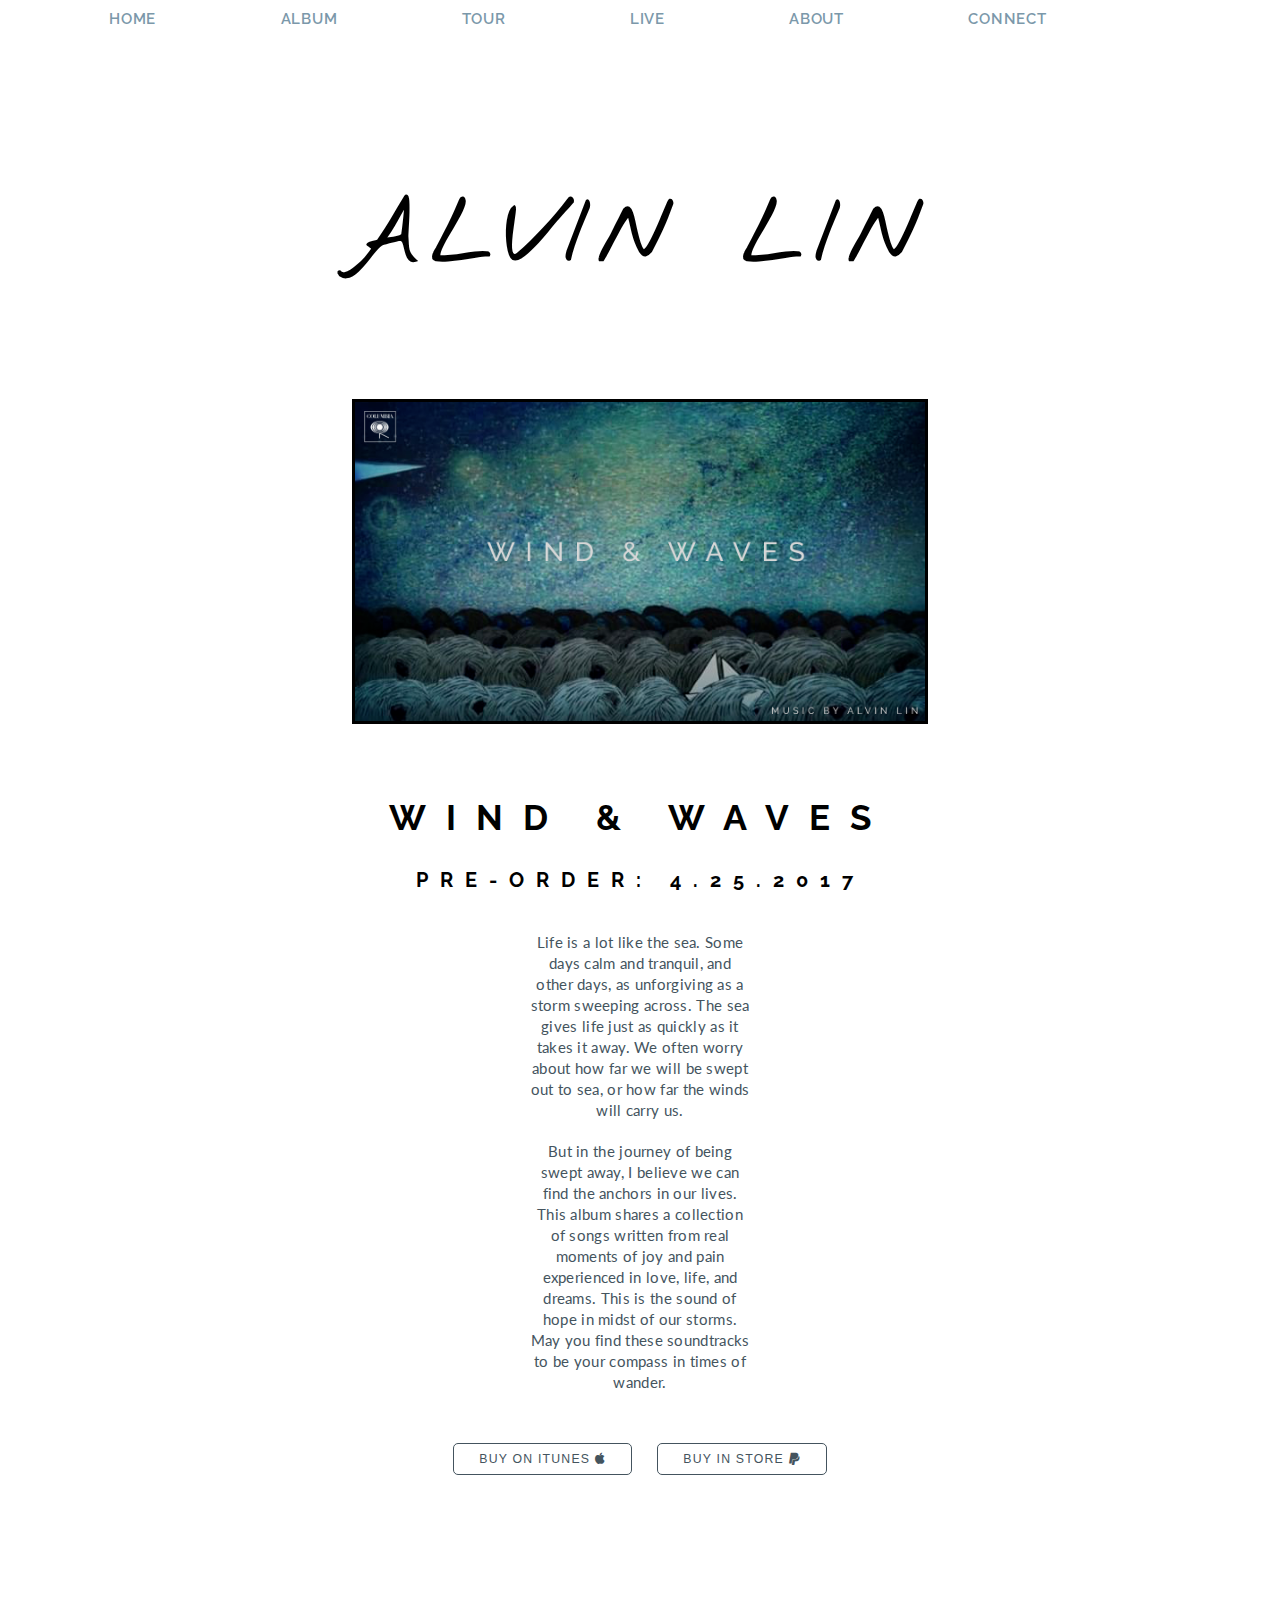
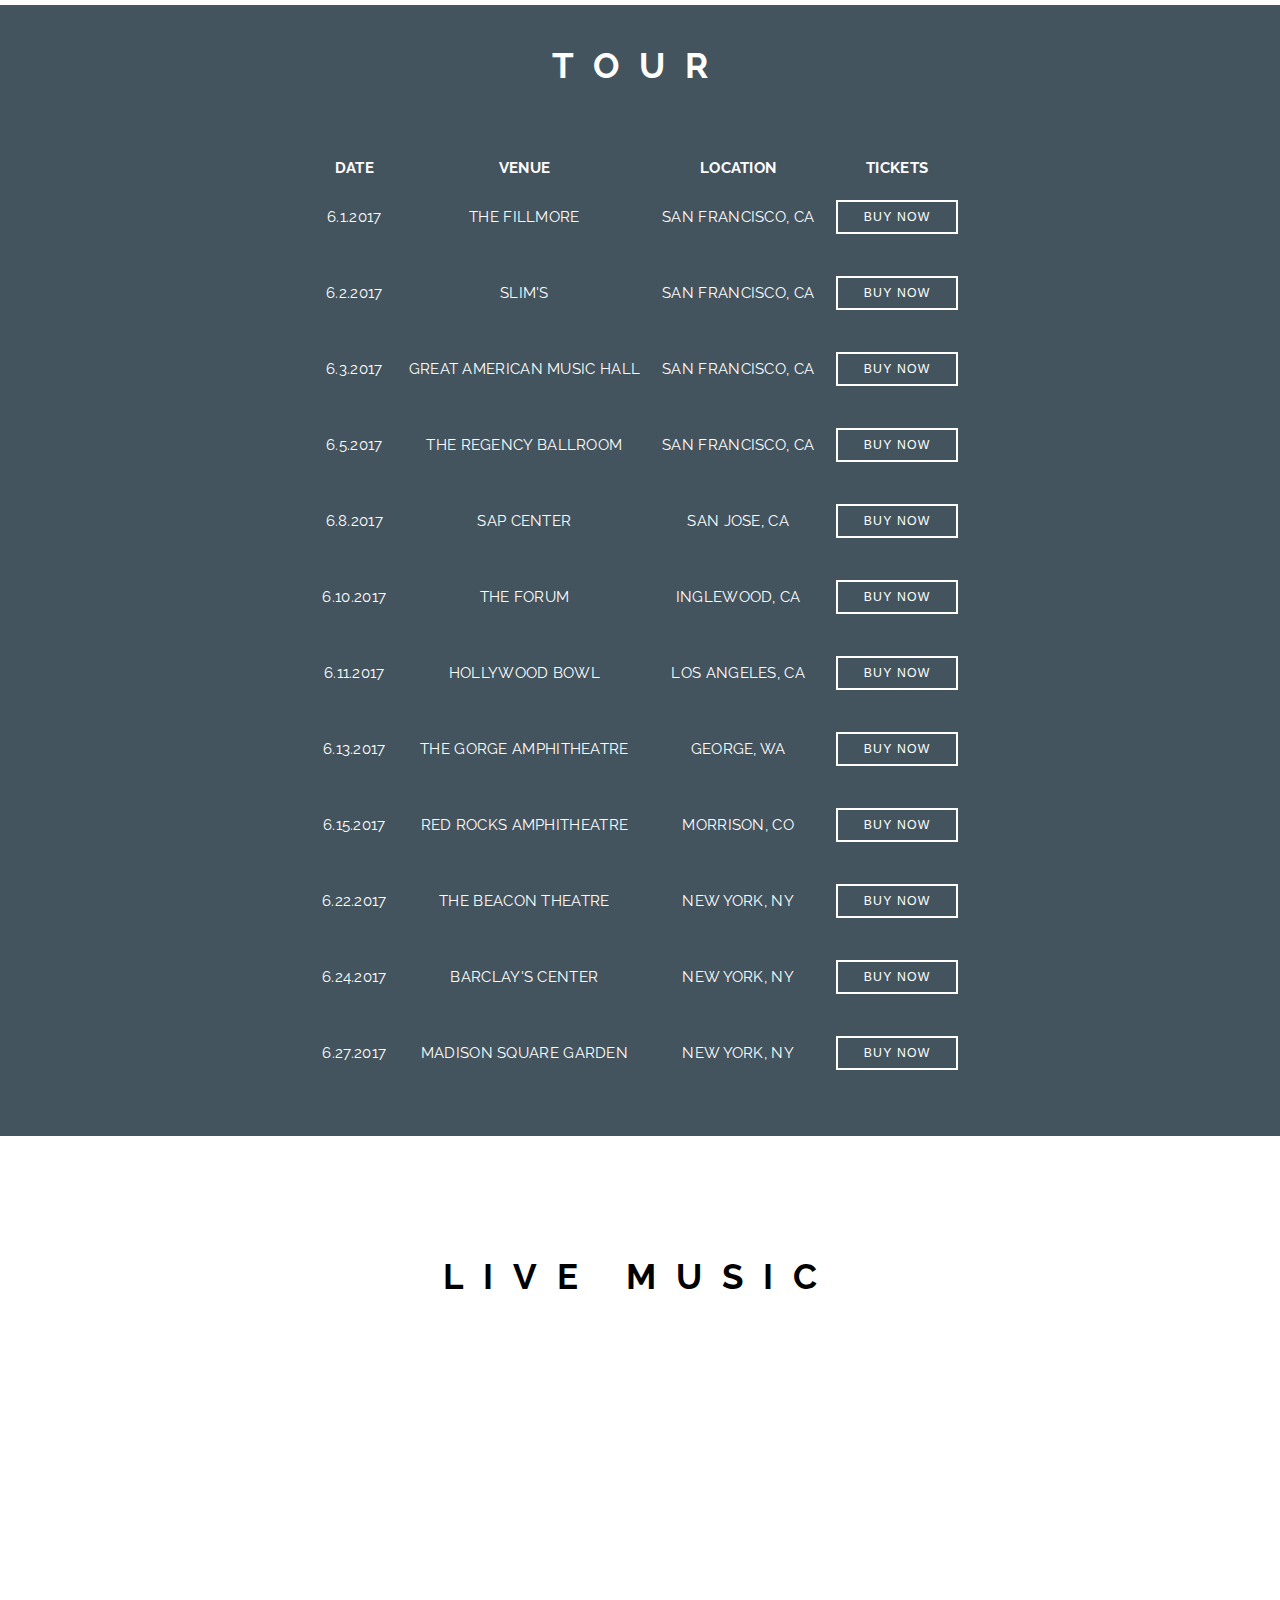
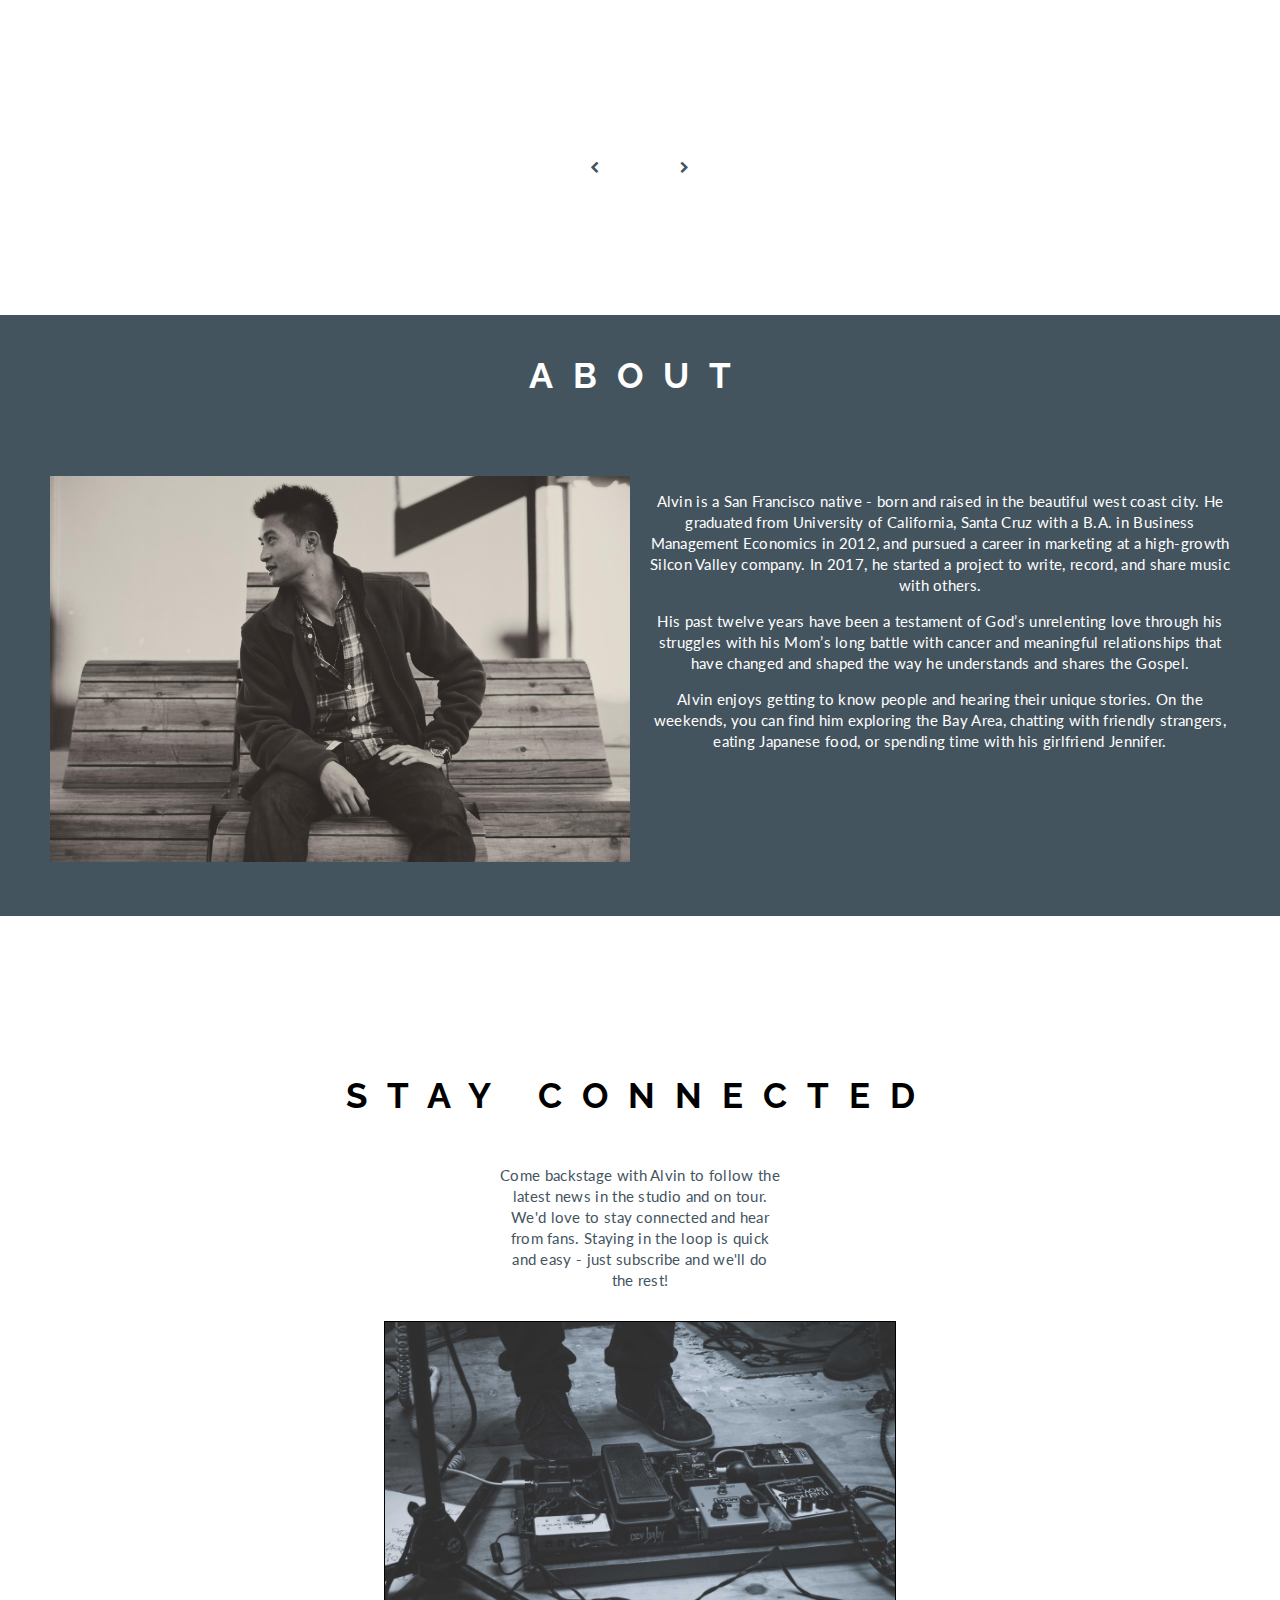
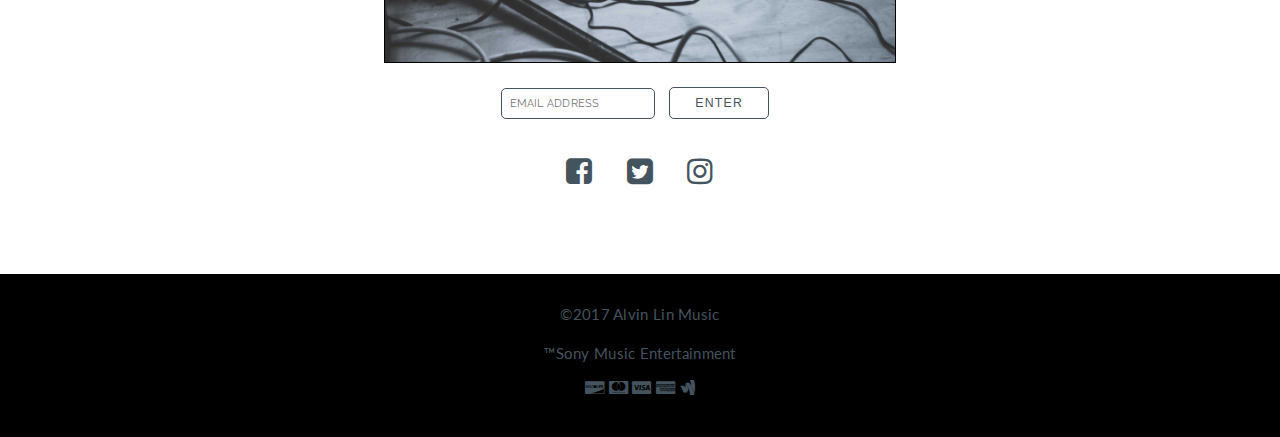
==== commit 98cc79f7: "Text + Image Update" ====
--- a/index.html
+++ b/index.html
@@ -18,13 +18,13 @@
 	</header>
 <!--START NAVIGATION SECTION-->
 <nav>
-<a class="hamburger" href=""><i class="fa fa-bars"></i></a>
 	<a href="index.html#home">Home</a>
-	<a href="index.html#album">Album</a>
+	<a id="album" href="index.html#album">Album</a>
 	<a href="index.html#tour">Tour</a>
 	<a href="index.html#live">Live</a>
 	<a href="index.html#about">About</a>
 	<a href="index.html#connect">Connect</a>
+	<a class="hamburger-icon" href=""></a>
 </nav>
 
 <!--END NAVIGATION SECTION-->
@@ -36,9 +36,13 @@
 <img src="images/album_cover.png">
 <h2>WIND &amp; WAVES</h2>
 <h3>Pre-Order: 4.25.2017</h3>
-<p class="text">Lorem Ipsum is simply dummy text of the printing and typesetting industry. Lorem Ipsum has been the industry's standard dummy text ever since the 1500s, asdf asdf when an unknown printer took a galley of type and scrambled it to make a type specimen book.</p>
-<button id="buy" type="button">BUY ON iTUNES <i class="fa fa-apple" aria-hidden="true"></i></button>
-<button id="buy" type="button">BUY IN STORE <i class="fa fa-paypal" aria-hidden="true"></i></button>
+	<p id="album-1">Life is a lot like the sea. Some days calm and tranquil, and other days, as unforgiving as a storm sweeping across. The sea gives life just as quickly as it takes it away. We often worry about how far we will be swept out to sea, or how far the winds will carry us.
+	</p>
+	<p class="text">
+	 But in the journey of being swept away, I believe we can find the anchors in our lives. This album shares a collection of songs written from real moments of joy and pain experienced in love, life, and dreams. This is the sound of hope in midst of our storms. May you find these soundtracks to be your compass in times of wander.
+	</p>
+<a href="http://www.apple.com/itunes/charts/"><button id="buy" type="button">BUY ON iTUNES <i class="fa fa-apple" aria-hidden="true"></i></button></a>
+<a href="https://play.google.com/store/music?hl=en"><button id="buy" type="button">BUY IN STORE <i class="fa fa-paypal" aria-hidden="true"></i></button></a>
 </div>
 </section>
 
@@ -46,6 +50,7 @@
 
 <!--START SECTION 2: TOUR DATES-->
 <section class="tour">
+<h2 class="blue-headers">TOUR</h2>
 <div id="table-wrapper">
   <div id="table-scroll">
     <table>
@@ -124,7 +129,21 @@
 <section class="live">
 <div>
 <h2>LIVE MUSIC</h2>
-<p><iframe width="560" height="315" src="https://www.youtube.com/embed/5IZnDgpF_8M" frameborder="0" allowfullscreen></iframe></p>
+<p>
+<iframe width="560" height="315" src="https://www.youtube.com/embed/5IZnDgpF_8M" frameborder="0" allowfullscreen></iframe>
+<iframe width="560" height="315" src="https://www.youtube.com/embed/u_SwG35LNrw" frameborder="0" allowfullscreen></iframe>
+<iframe width="560" height="315" src="https://www.youtube.com/embed/egmEE0UJEBI" frameborder="0" allowfullscreen></iframe>
+</p>
+
+
+<button id="previous"> 
+<i class="fa fa-chevron-left fa-1" aria-hidden="true"></i>
+</button>
+
+<button id="next"> 
+<i class="fa fa-chevron-right fa-1" aria-hidden="true"></i>
+</button>
+
 </div>
 </section>
 <!--END SECTION 3: LIVE PERFORMANCE-->
@@ -132,19 +151,21 @@
 
 <!--START SECTION 4: ABOUT-->
 <section class="about">
-<h2 class="text">ABOUT</h2>
+<h2 class="blue-headers">ABOUT</h2>
 	<div class="about-wrapper">
 		<article>
-			<img src="http://placehold.it/550x350">
+			<img src="images/alvin-bio.jpg">
 		</article>
 		<article>
-			<p class="text">Lorem Ipsum is simply dummy text of the printing and typesetting industry. Lorem Ipsum has been the industry's standard dummy text ever since the 1500s, when an unknown printer took a galley of type and scrambled it to make a type specimen book.</p>
-			<p class="text">Lorem Ipsum is simply dummy text of the printing and typesetting industry. Lorem Ipsum has been the industry's standard dummy text ever since the 1500s, when an unknown printer took a galley of type and scrambled it to make a type specimen book.</p>
-			<p class="text">Lorem Ipsum is simply dummy text of the printing and typesetting industry. Lorem Ipsum has been the industry's standard dummy text ever since the 1500s, when an unknown printer took a galley of type and scrambled it to make a type specimen book.</p>
+			<p class="text">Alvin is a San Francisco native - born and raised in the beautiful west coast city. He graduated from University of California, Santa Cruz with a B.A. in Business Management Economics in 2012, and pursued a career in marketing at a high-growth Silcon Valley company. In 2017, he started a project to write, record, and share music with others.</p>
+
+			<p class="text">His past twelve years have been a testament of God’s unrelenting love through his struggles with his Mom’s long battle with cancer and meaningful relationships that have changed and shaped the way he understands and shares the Gospel.</p>
+
+			 <p class="text">Alvin enjoys getting to know people and hearing their unique stories. On the weekends, you can find him exploring the Bay Area, chatting with friendly strangers, eating Japanese food, or spending time with his girlfriend Jennifer.</p>
+		
 		</article>
 	</div>
 </section>
-
 <!--END SECTION SECTION 4: ABOUT-->
 
 
@@ -153,12 +174,13 @@
 <section class="connect">
 <div>
 <h2>STAY CONNECTED</h2>
-<p>Lorem Ipsum is simply dummy text of the printing and typesetting industry. Lorem Ipsum has been the industry's standard dummy text ever since the 1500s, when an unknown printer took a galley of type and scrambled it to make a type specimen book. </p>
+<p>Come backstage with Alvin to follow the latest news in the studio and on tour. We'd love to stay connected and hear from fans. Staying in the loop is quick and easy - just subscribe and we'll do the rest! </p>
+<img id="backstage" src="images/backstage.jpg">
 </div>
 
 <div class="wrap">
 			<input id="email" type="text" placeholder="EMAIL ADDRESS">
-			<button id="submit" type="submit">ENTER</button>
+			<button id="submit-connect" type="submit">ENTER</button>
 			<div class="social-links">
 				<a href="https://www.facebook.com/"><i class="fa fa-facebook-square" aria-hidden="true"></i></a>
 				<a href="https://twitter.com/?lang=en"><i class="fa fa-twitter-square" aria-hidden="true"></i></a>
@@ -189,7 +211,7 @@
 
 <!--END FOOTER-->
 
-<!--START MODAL-->
+<!--START TOUR MODAL-->
   <div class="modal-background">
     <div class="modal-content">
       <h4>SOLD OUT</h4>  
@@ -198,7 +220,17 @@
       <button id="close">Close</button>
     </div>
   </div>
-<!--END MODAL-->
+<!--END TOUR MODAL-->
+
+<!--START CONNECT MODAL-->
+  <div class="modal-background-connect">
+    <div class="modal-content-connect">
+      <h4>WE'LL KEEP IN TOUCH</h4>  
+      <p>Thanks for staying in touch. We'll be sure to send you the latest news for Alvin.</p>
+      <button id="connect-close">Close</button>
+    </div>
+  </div>
+<!--END CONNECT MODAL-->
 
 
   <script src="js/vendor/jquery-1.11.2.min.js"></script>
--- a/css/final-project-alvin-style.css
+++ b/css/final-project-alvin-style.css
@@ -17,6 +17,107 @@
 	position: relative;
 }
 
+/*START SMOOTH SCROLL NAVIGATION*/
+
+a[ id= "album" ]:target ~ #main article.panel {
+    -webkit-transform: translateY( 0px);
+    transform: translateY( 0px );
+}
+
+a[ id= "galeria" ]:target ~ #main article.panel {
+    -webkit-transform: translateY( -500px );
+    transform: translateY( -500px );
+}
+a[ id= "contacto" ]:target ~ #main article.panel {
+    -webkit-transform: translateY( -1000px );
+    transform: translateY( -1000px );
+}
+
+/*END SMOOTH SCROLL NAVIGATION*/
+
+
+
+/*START HAMBURGER NAVIGATION MENU*/
+
+/*
+.hamburger-icon {
+  margin: 10px;
+  width: 4.5rem;
+  display: inline-block;
+  position: relative;
+  height: 40px;
+  border:1px solid black;
+}
+
+.hamburger-icon:hover,
+.hamburger-icon:active,
+.hamburger-icon:focus {
+  outline: 0;
+}
+
+.line:nth-child(1) {
+  top: 0;
+}
+
+.line:nth-child(2) {
+  top: 12px;
+}
+
+.line:nth-child(3) {
+  top: 24px;
+}
+
+.line {
+  width: 2.5rem;
+  height: .3125rem;
+  background: #44545E;
+  border-radius: 2.5rem;
+  position: absolute;
+  opacity: 1;
+  /* 1. Set the transition property */
+  /* Syntax: propertiesToAnimate animationDuration animationEffect */
+  /* Example: all .3s ease-in-out */
+
+/*  transition: all .3s ease-in-out;
+
+}
+
+/* MIDDLE line */
+
+/* .active .line:nth-child(2) { */
+  /* 2. When the active class is added to the .hamburger-icon:
+      a) Fade the middle line out (hint: you will need to update the 'opacity' property).
+      b) Move the middle line 16px to the left using a transform (hint: use translateX with a negative px value)  */
+/* opacity: 0;
+transform: translateX(-16px);
+}
+
+*/
+
+/* TOP line */
+/* .active .line:first-child { */
+  /* 3. When the active class is added to the .hamburger-icon,
+        use the transform property to do BOTH of the following:
+        a) Move the top line 12px down (hint: use translateY)
+        b) Rotate the line 135 degrees
+  */
+/* transform: translateY(12px) rotate(135deg); 
+
+} */
+
+/* BOTTOM line */
+/* .active .line:last-child { */
+  /* 3. When the active class is added to the .hamburger-icon,
+        use the transform property to do BOTH of the following:
+        a) Move the top line 12px up (hint: use translateY and a negative px value)
+        b) Rotate the line -135 degrees
+  */
+  /* transform: translateY(-12px) rotate(-135deg);
+} */
+
+/*END HAMBURGER NAVIGATION MENU*/
+
+
 /* Responsive images */
 img {
 	max-width: 100%;
@@ -147,12 +248,17 @@
 	color: #FFFFFF;
 }
 
+.blue-headers {
+	color: #FFFFFF;
+	margin: 0px 0px 70px 0px;
+}
+
 .connect {
 	padding: 10px 0px 30px 0px;
 }
 
 .connect p {
-	padding: 20px 500px 40px 500px;
+	padding: 20px 500px 20px 500px;
 	margin: 0 auto;
 	text-align: center;
 	color: #44545E;
@@ -169,6 +275,13 @@
 	margin: 40px;
 }
 
+#album-1 {
+	padding: 20px 530px 0px 530px;
+	margin: 0 auto;
+	text-align: center;
+	color: #44545E;
+}
+
 .album p {
 	padding: 20px 530px 40px 530px;
 	margin: 0 auto;
@@ -176,16 +289,18 @@
 	color: #44545E;
 }
 
+#backstage {
+	border: 1px solid #000000;
+	width: 40%;
+	margin: 10px 30px;
+}
+
+
+
 
 /* ----------------------------------------
 Header
 ------------------------------------------- */
-.hamburger {
-	display: block;
-	text-align: right;
-
-}
-
 
 nav {
 	position: fixed;
@@ -214,7 +329,7 @@
 
 
 /* ----------------------------------------
-Modal
+MODAL - TOUR DATES
 ------------------------------------------- */
 .modal-background {
   /*padding: 10%;*/
@@ -279,6 +394,63 @@
 	text-align: center;
 }
 
+/* ----------------------------------------
+MODAL - CONNECT
+------------------------------------------- */
+.modal-background-connect {
+  /*padding: 10%;*/
+  background-color: rgba(0, 0, 0, .7);
+
+  /*MODAL*/
+   position: fixed;
+   top: 0;
+   right: 0;
+   left: 0;
+   bottom: 0;
+   display: flex;
+   justify-content: center;
+   align-items: center;
+
+}
+
+.modal-content-connect {
+  padding: 20px 20px;
+  color: #444;
+  background-color: white;
+  width: 50%;
+  height: 75%;
+  /*MODAL*/
+  margin: 0 auto;
+   display: flex;
+   justify-content: center;
+   align-items: center;
+   flex-direction: column;
+
+}
+
+button#connect-close {
+  font-size: .85em;
+  font-weight: 600;
+  padding: 10px 10px;
+  cursor: pointer;
+  letter-spacing: .08em;
+  text-transform: uppercase;
+  color: #fff;
+  border: none;
+  border-radius: 1px;
+  outline: none;
+  background-color: #c0392b;
+  margin: 20px 0;
+}
+
+h4 {
+	font-size: 40px;
+	font-weight: bold;
+	letter-spacing: 8px;
+	color: #c0392b;
+	margin: 10px 0 0 0;
+
+}
 
 /* ----------------------------------------
 Footer
@@ -392,4 +564,41 @@
 	color: #FFFFFF;
 	font-weight: 400;
 	transition: all .2s ease-in-out;
-}+}
+
+
+
+
+button#previous {
+	/*border: 1px solid #44545E;*/
+	color: #44545E;
+	margin: 10px;
+	border-radius: 5px;
+	font-weight: 400;
+	transition: all .2s ease-in-out;
+}
+
+
+button#next {
+	/*border: 1px solid #44545E;*/
+	color: #44545E;
+	margin: 10px;
+	border-radius: 5px;
+	font-weight: 400;
+	transition: all .2s ease-in-out;
+}
+
+
+button#previous#next:hover {
+	
+}
+
+
+button#submit-connect {
+border: 1px solid #44545E;
+	color: #44545E;
+	margin: 10px;
+	border-radius: 5px;
+	font-weight: 400;
+	transition: all .2s ease-in-out;
+}
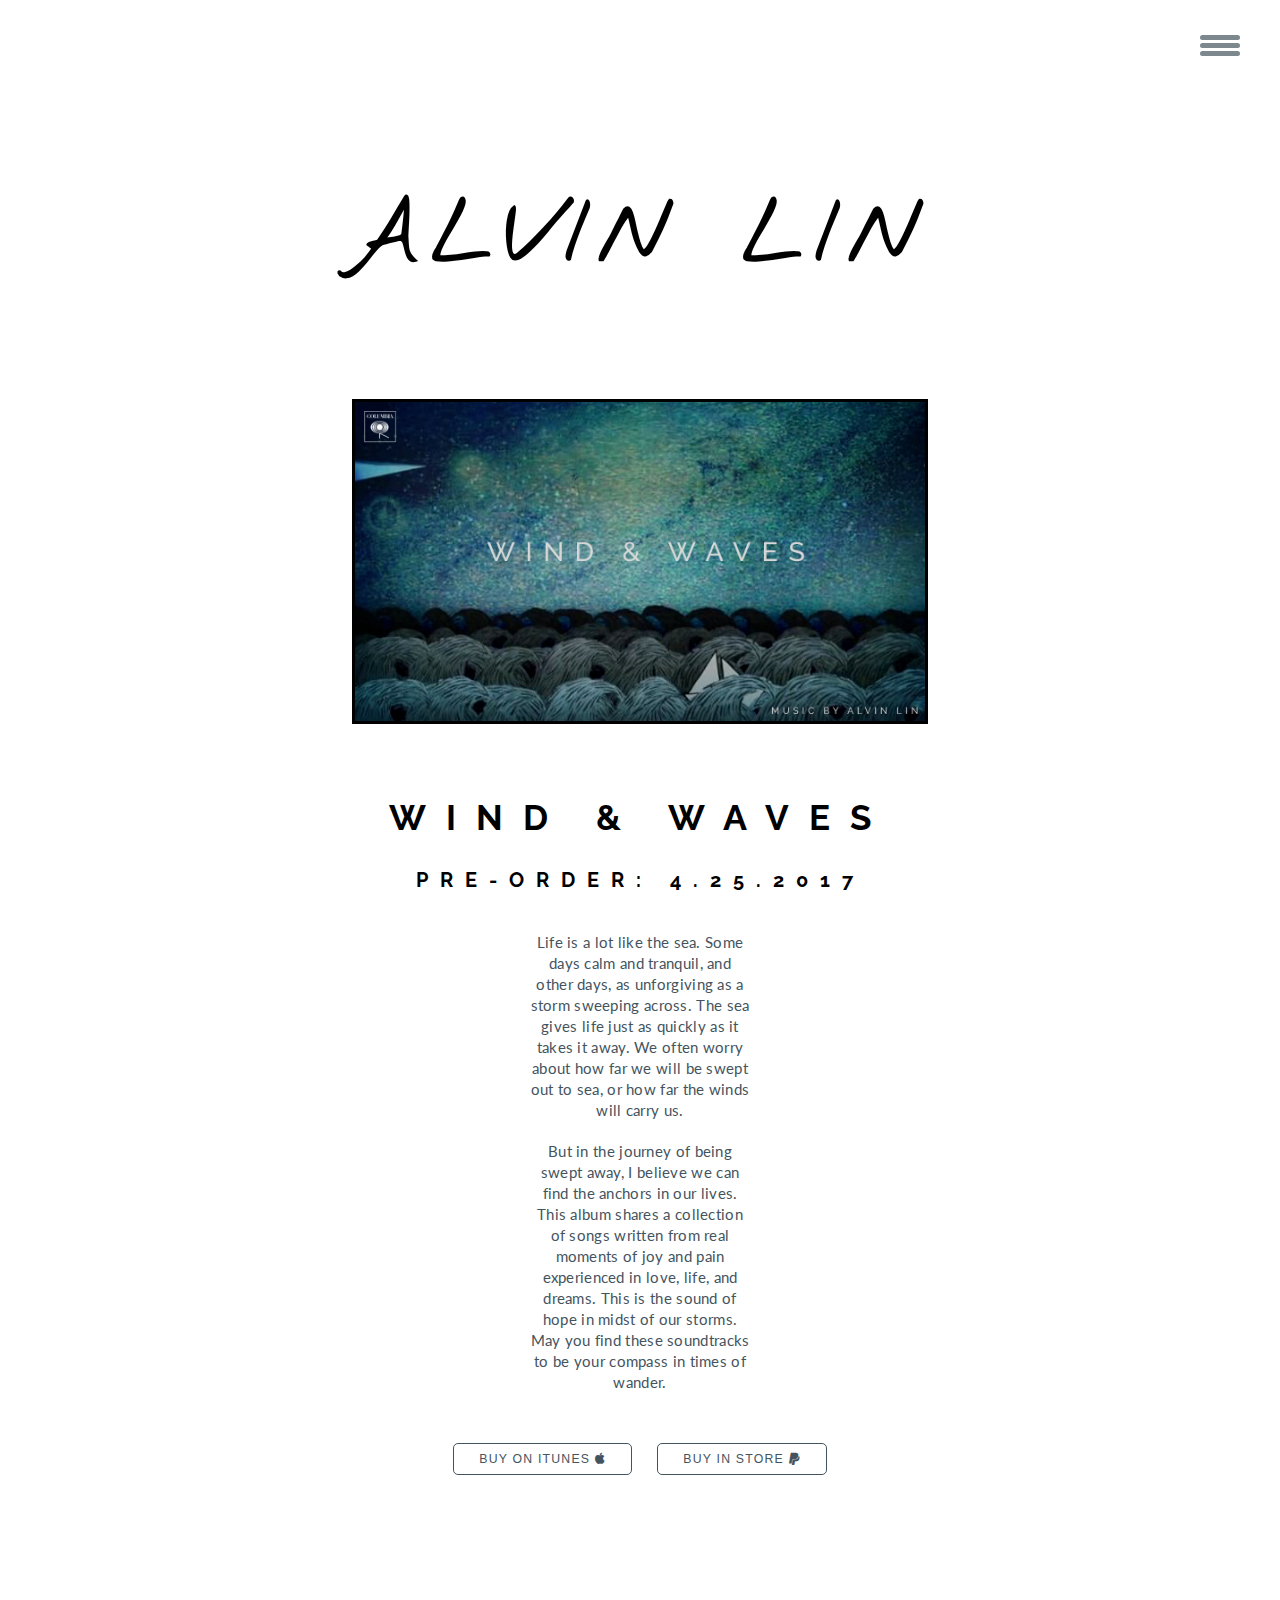
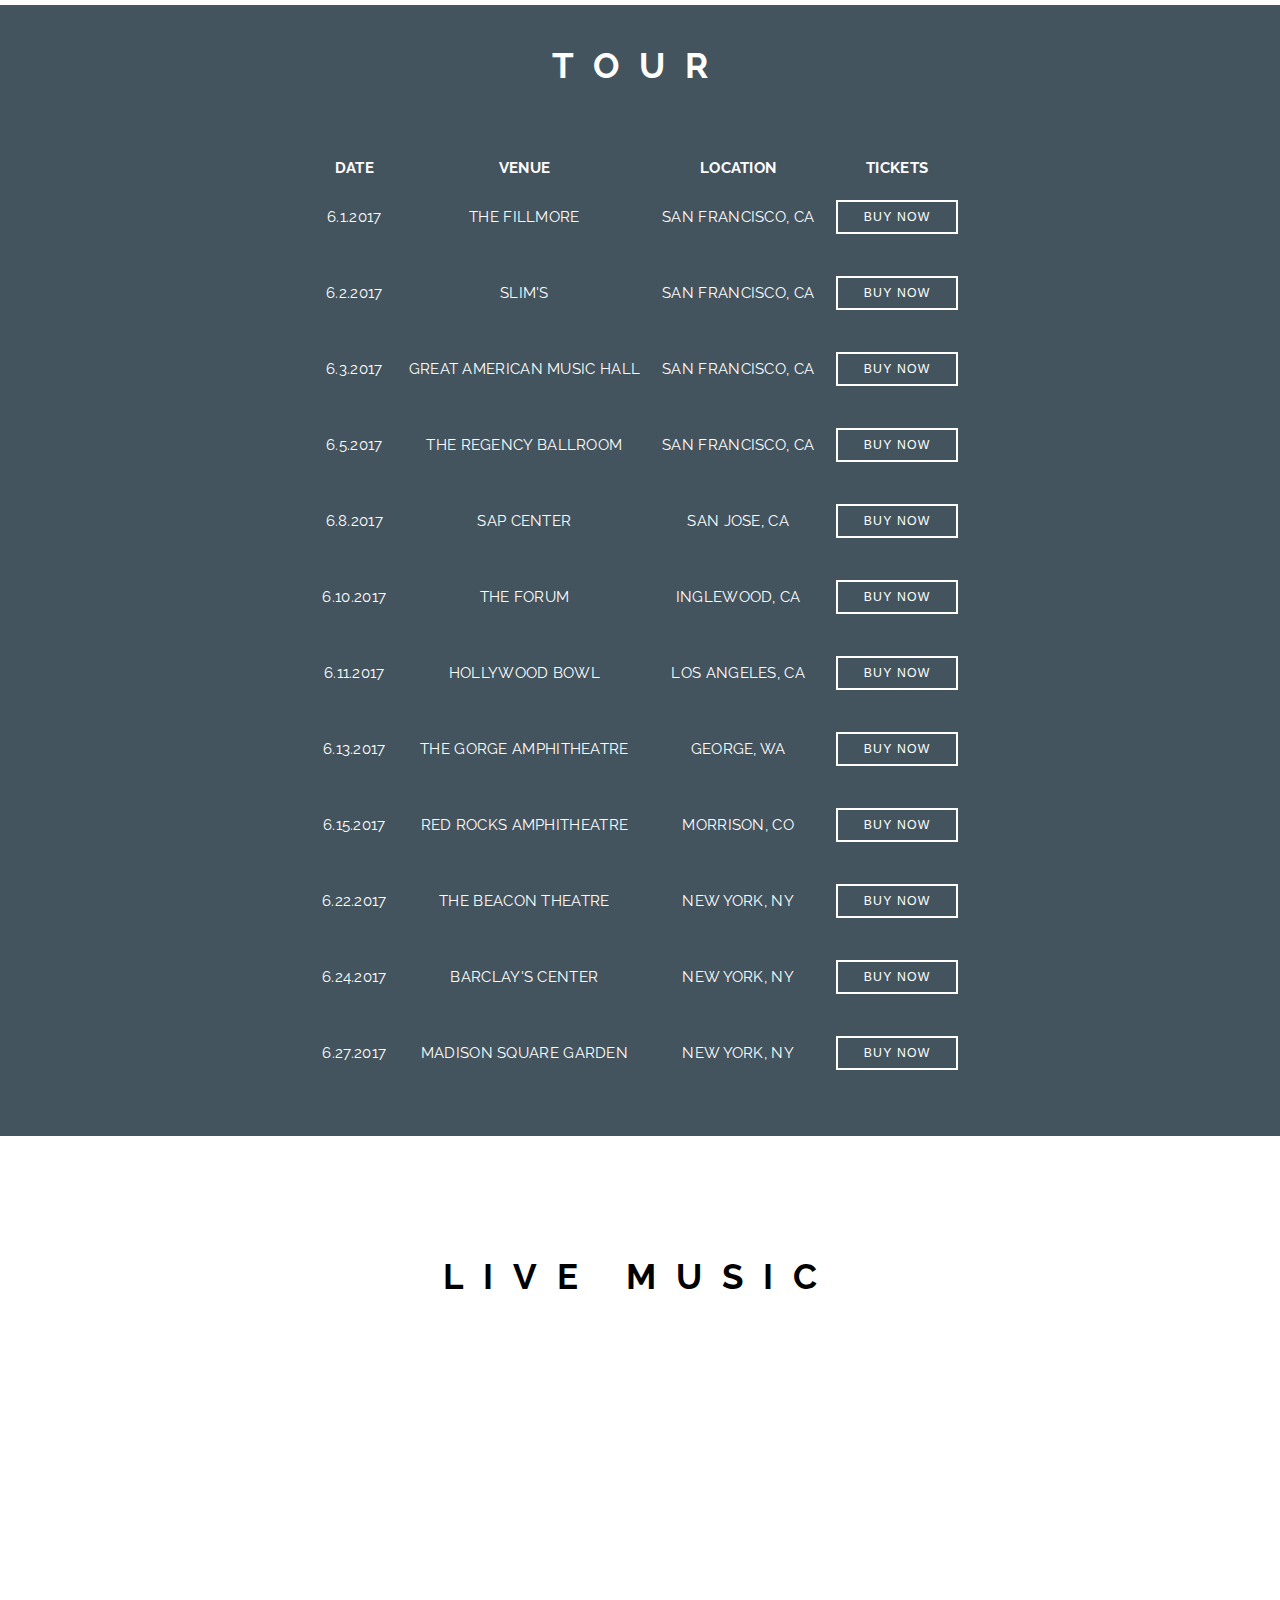
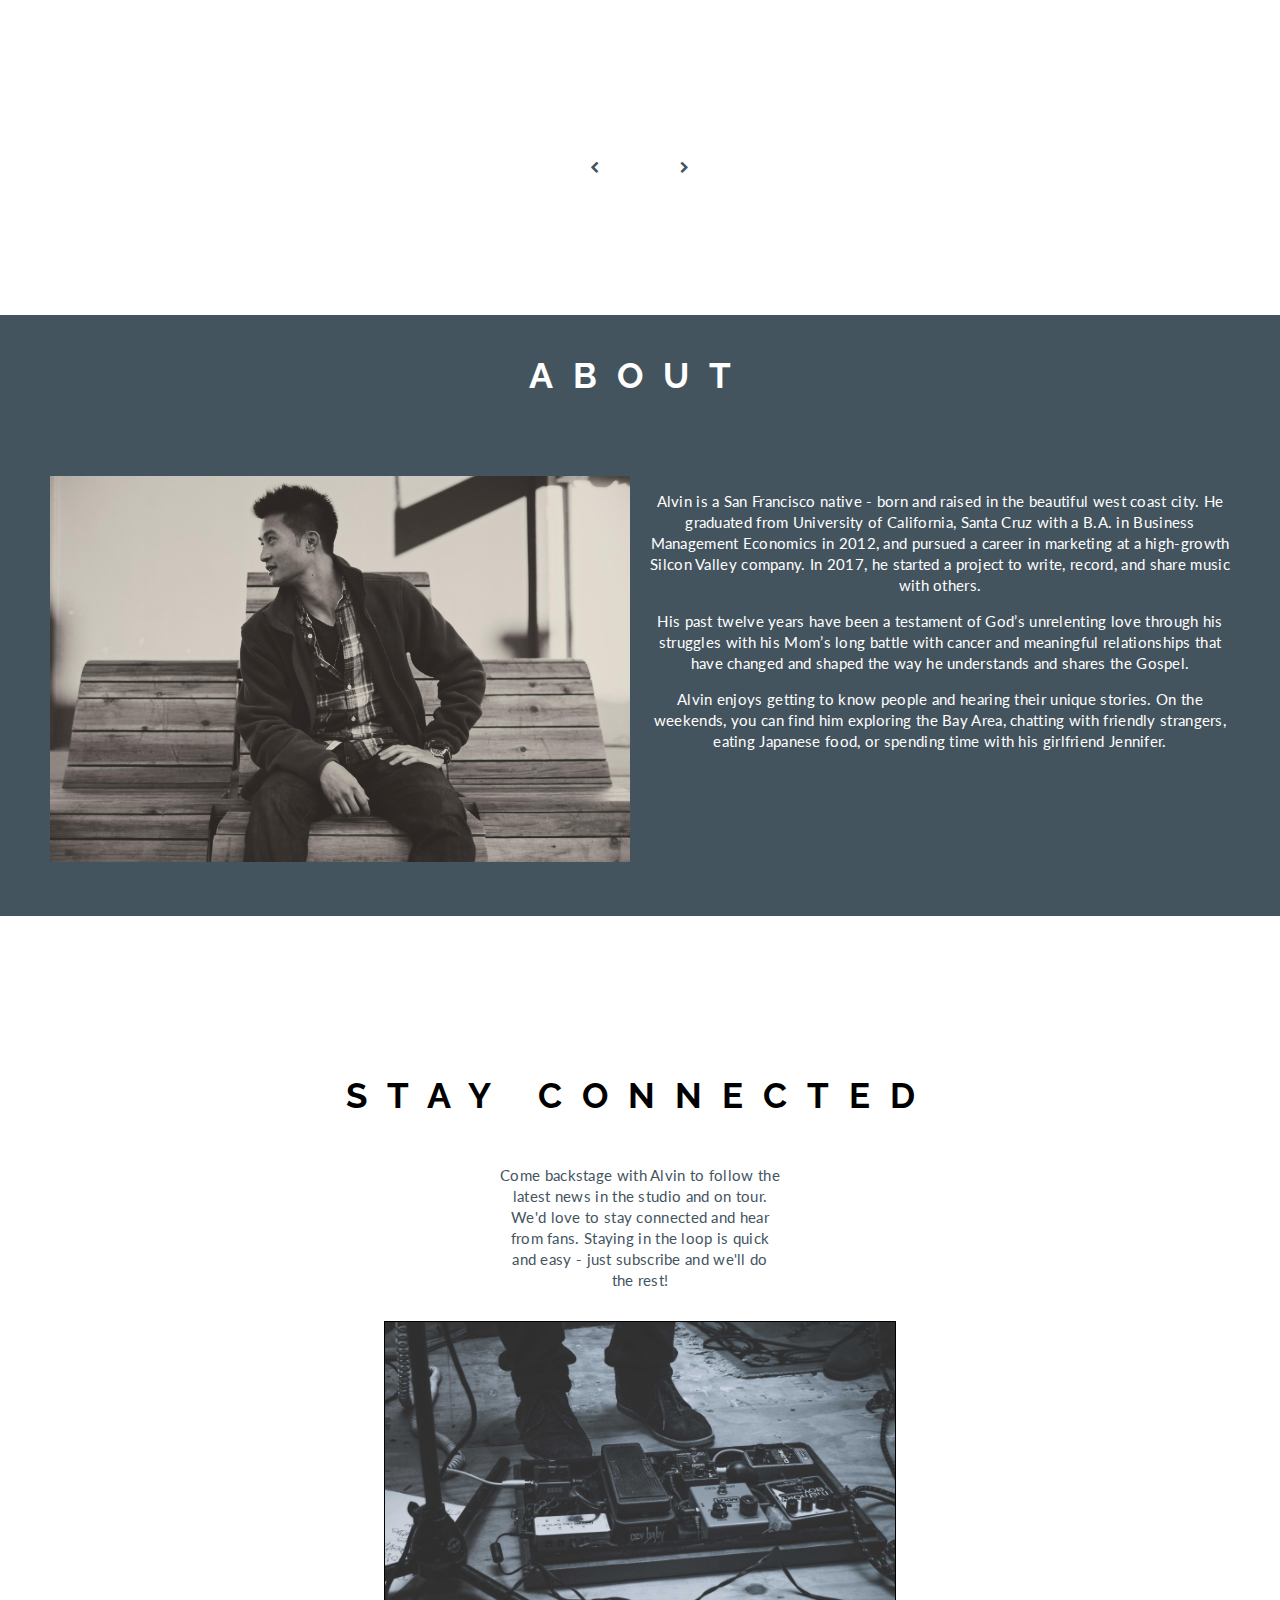
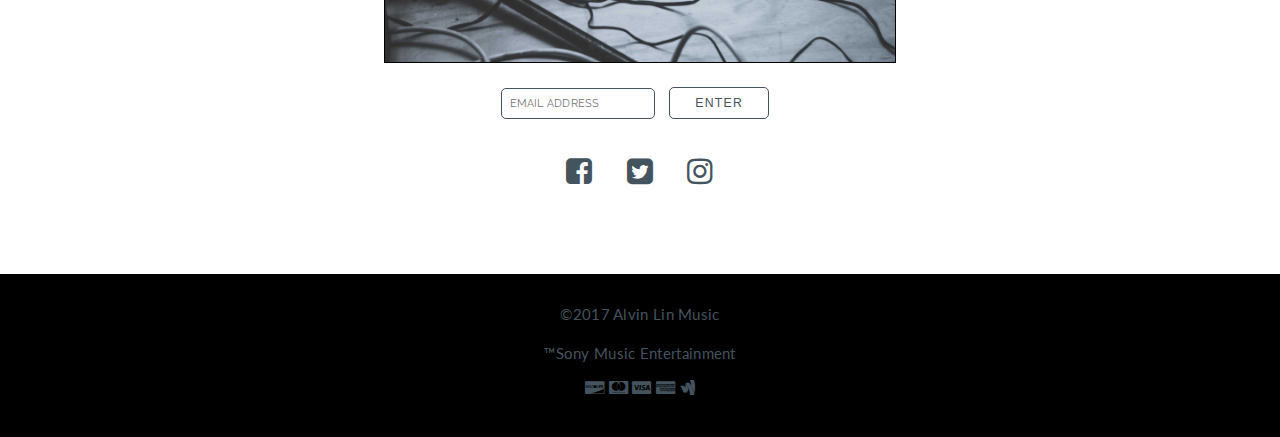
==== commit b07bd9ce: "FINAL PROJECT" ====
--- a/index.html
+++ b/index.html
@@ -9,29 +9,40 @@
 	<link rel="stylesheet" href="css/final-project-alvin-style.css">
 
 </head>
-<body class="">
-
+<body>
+
+
+<!--START NAVIGATION SECTION-->
+<nav>
+<a class="hamburger-icon" href="">
+	  <div class="line"></div>
+	  <div class="line"></div>
+	  <div class="line"></div>
+</a>
+<div  id="hide-nav" class="hide-now">
+	<a href="#home">Home</a>
+	<a href="#album">Album</a>
+	<a href="#tour">Tour</a>
+	<a href="#live">Live</a>
+	<a href="#about">About</a>
+	<a href="#connect">Connect</a>
+</div>
+</nav>
+
+<!--END NAVIGATION SECTION-->
+
+
+<section id="home">
 	<header>
 		<div>
 			<h1>Alvin Lin</h1>
 		</div>
 	</header>
-<!--START NAVIGATION SECTION-->
-<nav>
-	<a href="index.html#home">Home</a>
-	<a id="album" href="index.html#album">Album</a>
-	<a href="index.html#tour">Tour</a>
-	<a href="index.html#live">Live</a>
-	<a href="index.html#about">About</a>
-	<a href="index.html#connect">Connect</a>
-	<a class="hamburger-icon" href=""></a>
-</nav>
-
-<!--END NAVIGATION SECTION-->
+</section>
 
 
 <!--START SECTION 1: MUSIC ALBUM HIGHLIGHT-->
-<section class="album">
+<section class="album" id="album">
 <div>
 <img src="images/album_cover.png">
 <h2>WIND &amp; WAVES</h2>
@@ -49,7 +60,7 @@
 <!--END SECTION 1: MUSIC ALBUM HIGHLIGHT-->
 
 <!--START SECTION 2: TOUR DATES-->
-<section class="tour">
+<section class="tour" id="tour">
 <h2 class="blue-headers">TOUR</h2>
 <div id="table-wrapper">
   <div id="table-scroll">
@@ -126,7 +137,7 @@
 
 
 <!--START SECTION 3: LIVE PERFORMANCES-->
-<section class="live">
+<section class="live" id="live">
 <div>
 <h2>LIVE MUSIC</h2>
 <p>
@@ -150,7 +161,7 @@
 
 
 <!--START SECTION 4: ABOUT-->
-<section class="about">
+<section class="about" id="about">
 <h2 class="blue-headers">ABOUT</h2>
 	<div class="about-wrapper">
 		<article>
@@ -171,7 +182,7 @@
 
 
 <!--START SECTION 5: STAY CONNECTED-->
-<section class="connect">
+<section class="connect" id="connect">
 <div>
 <h2>STAY CONNECTED</h2>
 <p>Come backstage with Alvin to follow the latest news in the studio and on tour. We'd love to stay connected and hear from fans. Staying in the loop is quick and easy - just subscribe and we'll do the rest! </p>
--- a/css/final-project-alvin-style.css
+++ b/css/final-project-alvin-style.css
@@ -1,6 +1,97 @@
 /* ----------------------------------------
 Base Styles
 ------------------------------------------- */
+/*START HAMBURGER NAVIGATION MENU*/
+
+.hamburger-icon {
+  /* margin: 20px 20px 20px auto;*/
+  top: 35px;
+  left: calc(100% - 140px);
+  bottom: 20px;
+  align-content: right;
+  width: 2.5rem;
+  display: block;
+  position: relative;
+  height: 30px;
+}
+
+.hamburger-icon:hover,
+.hamburger-icon:active,
+.hamburger-icon:focus {
+  outline: 0;
+}
+
+
+.line:nth-child(1) {
+  top: 0;
+}
+
+.line:nth-child(2) {
+  top: 8px;
+}
+
+.line:nth-child(3) {
+  top: 16px;
+}
+
+.line {
+    width: 2.5rem;
+    height: .3125rem;
+    background: #44545E;
+    border-radius: 2.5rem;
+    position: absolute;
+    opacity: 0.7;
+    transition: all .3s ease-in-out;
+  /* 1. Set the transition property */
+  /* Syntax: propertiesToAnimate animationDuration animationEffect */
+  /* Example: all .3s ease-in-out */
+}
+
+/* MIDDLE line */
+.active .line:nth-child(2) {
+  /* 2. When the active class is added to the .hamburger-icon:
+      a) Fade the middle line out (hint: you will need to update the 'opacity' property).
+      b) Move the middle line 16px to the left using a transform (hint: use translateX with a negative px value)  */
+  
+  opacity: 0;
+  transform: translateX(-8px);
+
+}
+
+/* TOP line */
+.active .line:first-child {
+  /* 3. When the active class is added to the .hamburger-icon,
+        use the transform property to do BOTH of the following:
+        a) Move the top line 12px down (hint: use translateY)
+        b) Rotate the line 135 degrees
+  */
+
+  transform: translateY(8px) rotate(135deg);
+  
+}
+
+/* BOTTOM line */
+.active .line:last-child {
+  /* 3. When the active class is added to the .hamburger-icon,
+        use the transform property to do BOTH of the following:
+        a) Move the top line 12px up (hint: use translateY and a negative px value)
+        b) Rotate the line -135 degrees
+  */
+
+
+  transform: translateY(-8px) rotate(-135deg);
+}
+
+
+
+
+.hide-now {
+	display: none;
+}
+
+/*END HAMBURGER NAVIGATION MENU*/
+
+
 * {
 	box-sizing: border-box;
 }
@@ -17,105 +108,6 @@
 	position: relative;
 }
 
-/*START SMOOTH SCROLL NAVIGATION*/
-
-a[ id= "album" ]:target ~ #main article.panel {
-    -webkit-transform: translateY( 0px);
-    transform: translateY( 0px );
-}
-
-a[ id= "galeria" ]:target ~ #main article.panel {
-    -webkit-transform: translateY( -500px );
-    transform: translateY( -500px );
-}
-a[ id= "contacto" ]:target ~ #main article.panel {
-    -webkit-transform: translateY( -1000px );
-    transform: translateY( -1000px );
-}
-
-/*END SMOOTH SCROLL NAVIGATION*/
-
-
-
-/*START HAMBURGER NAVIGATION MENU*/
-
-/*
-.hamburger-icon {
-  margin: 10px;
-  width: 4.5rem;
-  display: inline-block;
-  position: relative;
-  height: 40px;
-  border:1px solid black;
-}
-
-.hamburger-icon:hover,
-.hamburger-icon:active,
-.hamburger-icon:focus {
-  outline: 0;
-}
-
-.line:nth-child(1) {
-  top: 0;
-}
-
-.line:nth-child(2) {
-  top: 12px;
-}
-
-.line:nth-child(3) {
-  top: 24px;
-}
-
-.line {
-  width: 2.5rem;
-  height: .3125rem;
-  background: #44545E;
-  border-radius: 2.5rem;
-  position: absolute;
-  opacity: 1;
-  /* 1. Set the transition property */
-  /* Syntax: propertiesToAnimate animationDuration animationEffect */
-  /* Example: all .3s ease-in-out */
-
-/*  transition: all .3s ease-in-out;
-
-}
-
-/* MIDDLE line */
-
-/* .active .line:nth-child(2) { */
-  /* 2. When the active class is added to the .hamburger-icon:
-      a) Fade the middle line out (hint: you will need to update the 'opacity' property).
-      b) Move the middle line 16px to the left using a transform (hint: use translateX with a negative px value)  */
-/* opacity: 0;
-transform: translateX(-16px);
-}
-
-*/
-
-/* TOP line */
-/* .active .line:first-child { */
-  /* 3. When the active class is added to the .hamburger-icon,
-        use the transform property to do BOTH of the following:
-        a) Move the top line 12px down (hint: use translateY)
-        b) Rotate the line 135 degrees
-  */
-/* transform: translateY(12px) rotate(135deg); 
-
-} */
-
-/* BOTTOM line */
-/* .active .line:last-child { */
-  /* 3. When the active class is added to the .hamburger-icon,
-        use the transform property to do BOTH of the following:
-        a) Move the top line 12px up (hint: use translateY and a negative px value)
-        b) Rotate the line -135 degrees
-  */
-  /* transform: translateY(-12px) rotate(-135deg);
-} */
-
-/*END HAMBURGER NAVIGATION MENU*/
 
 
 /* Responsive images */
@@ -301,6 +293,9 @@
 /* ----------------------------------------
 Header
 ------------------------------------------- */
+
+
+
 
 nav {
 	position: fixed;
@@ -318,7 +313,11 @@
 	display: inline-block;
 	border-bottom: none;
 	text-transform: uppercase;
-}
+	transition: all .3s ease-in-out;
+}
+
+
+
 
 h1 a,
 h1 a:hover {
